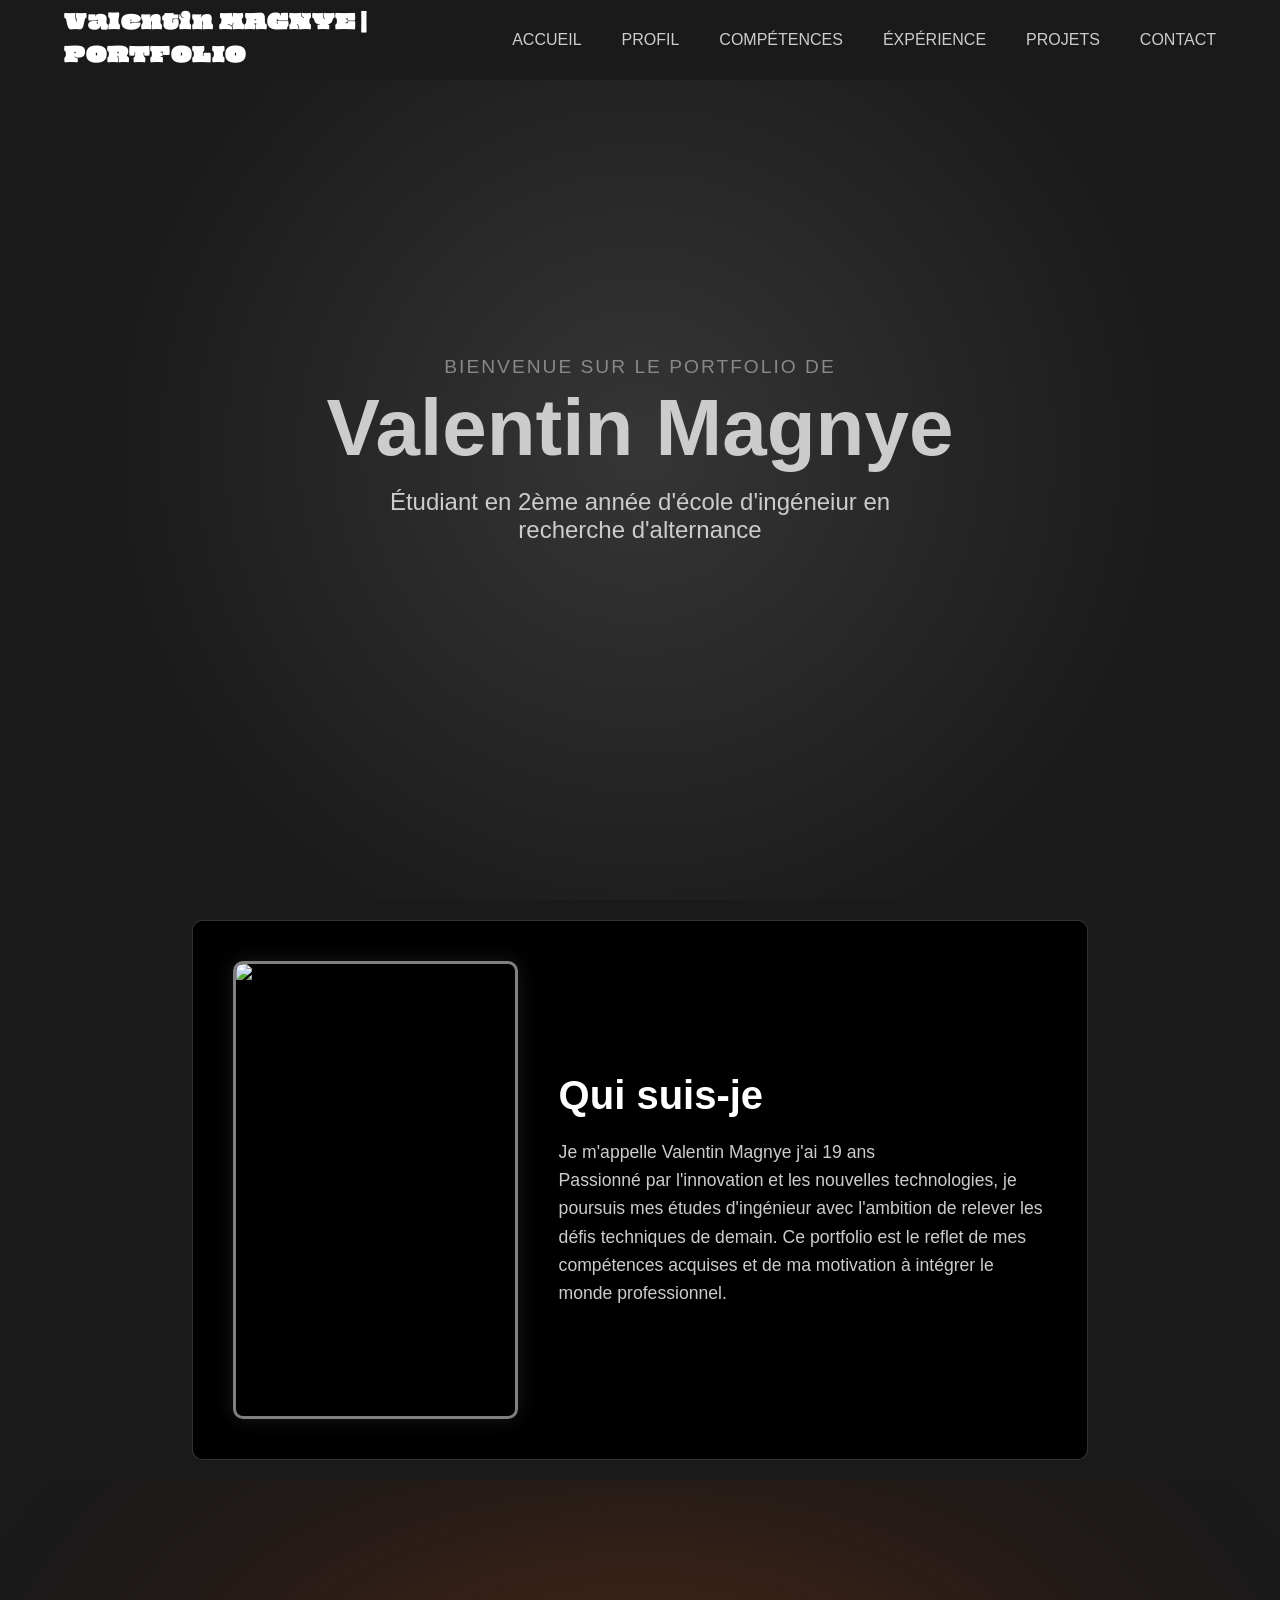
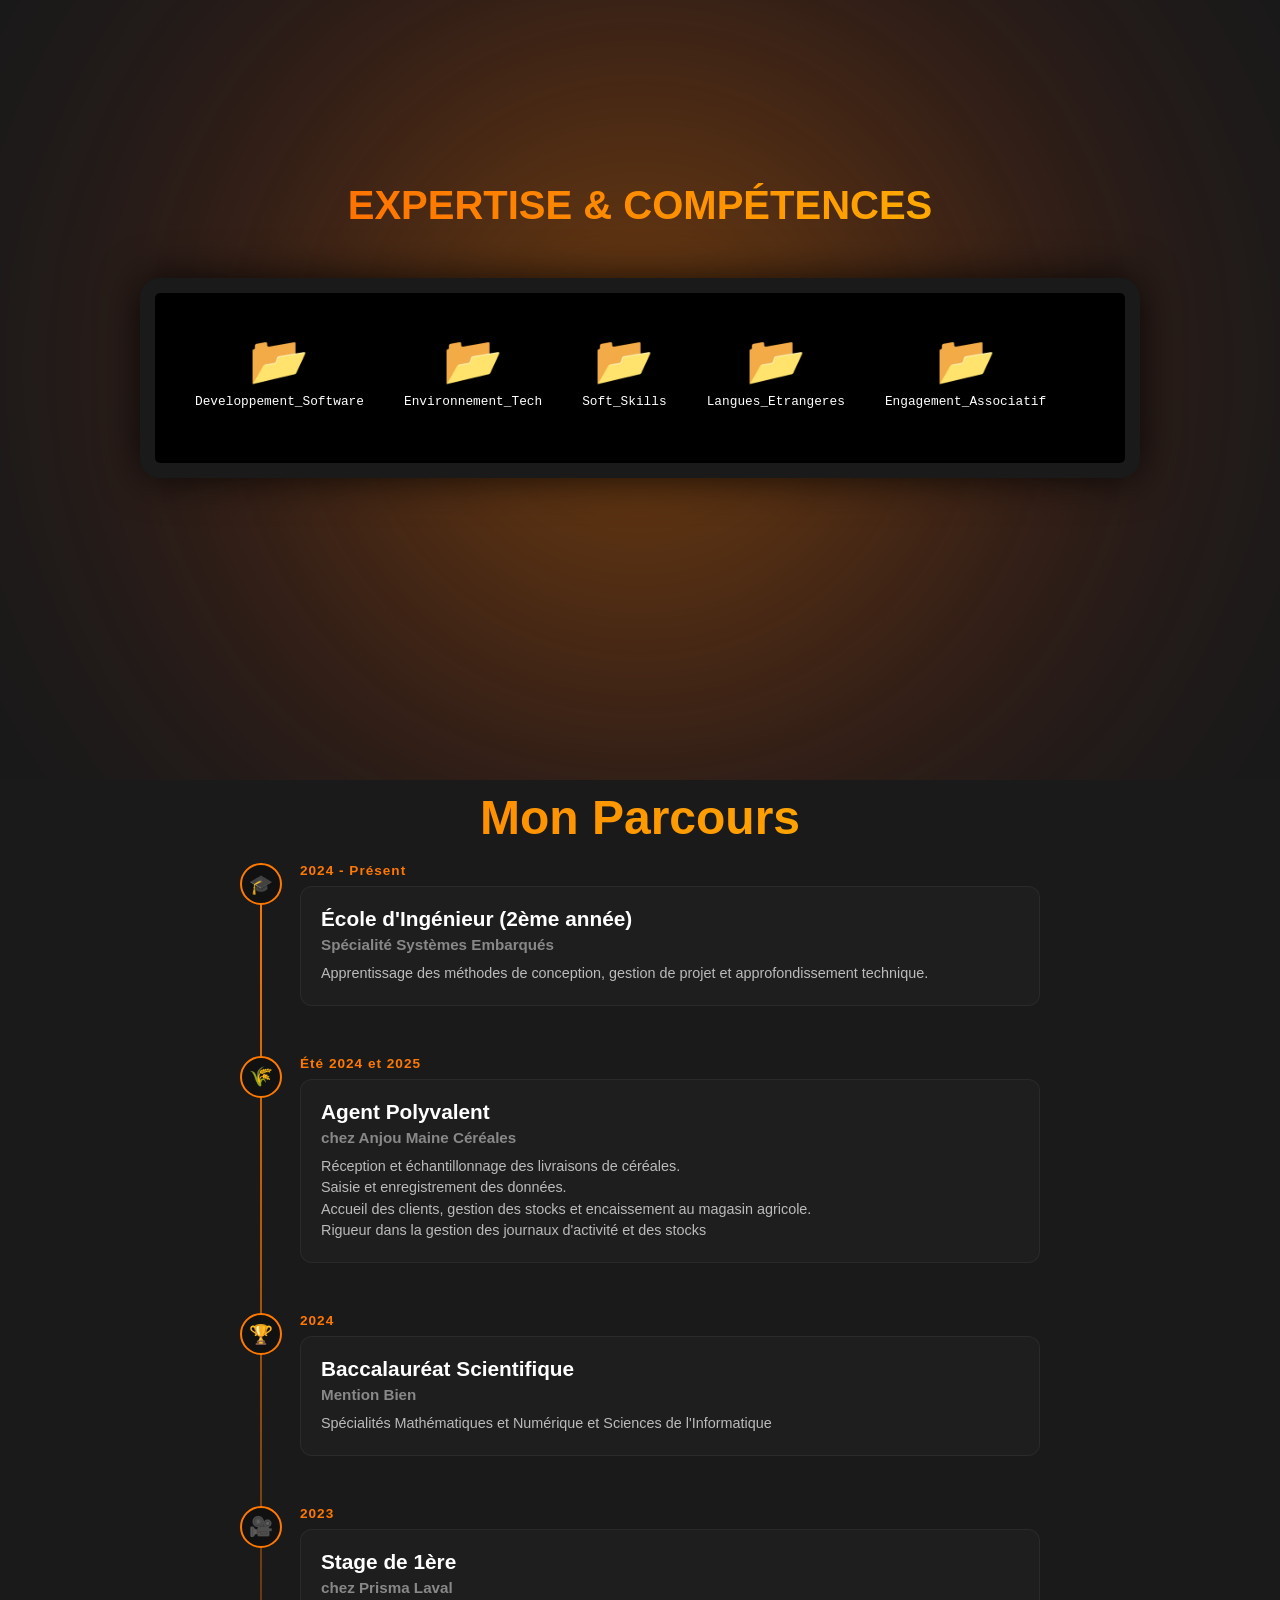
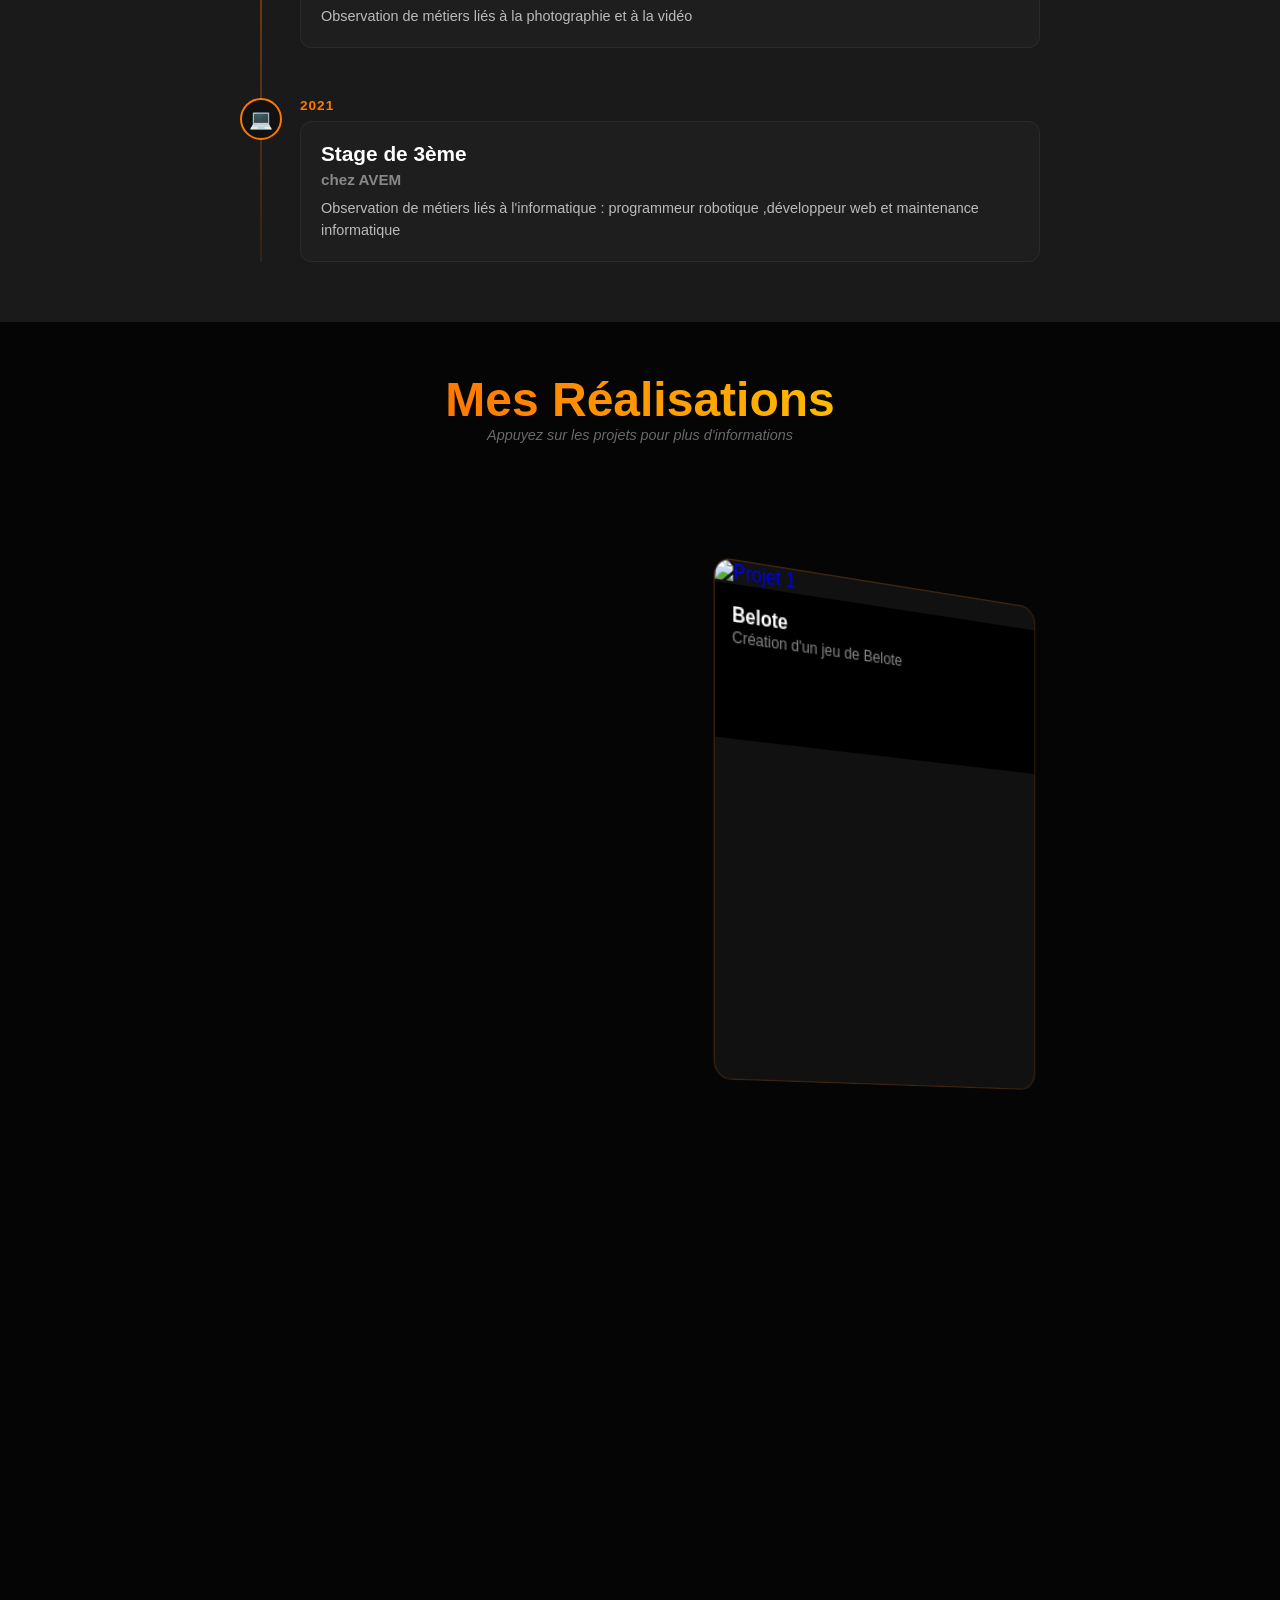
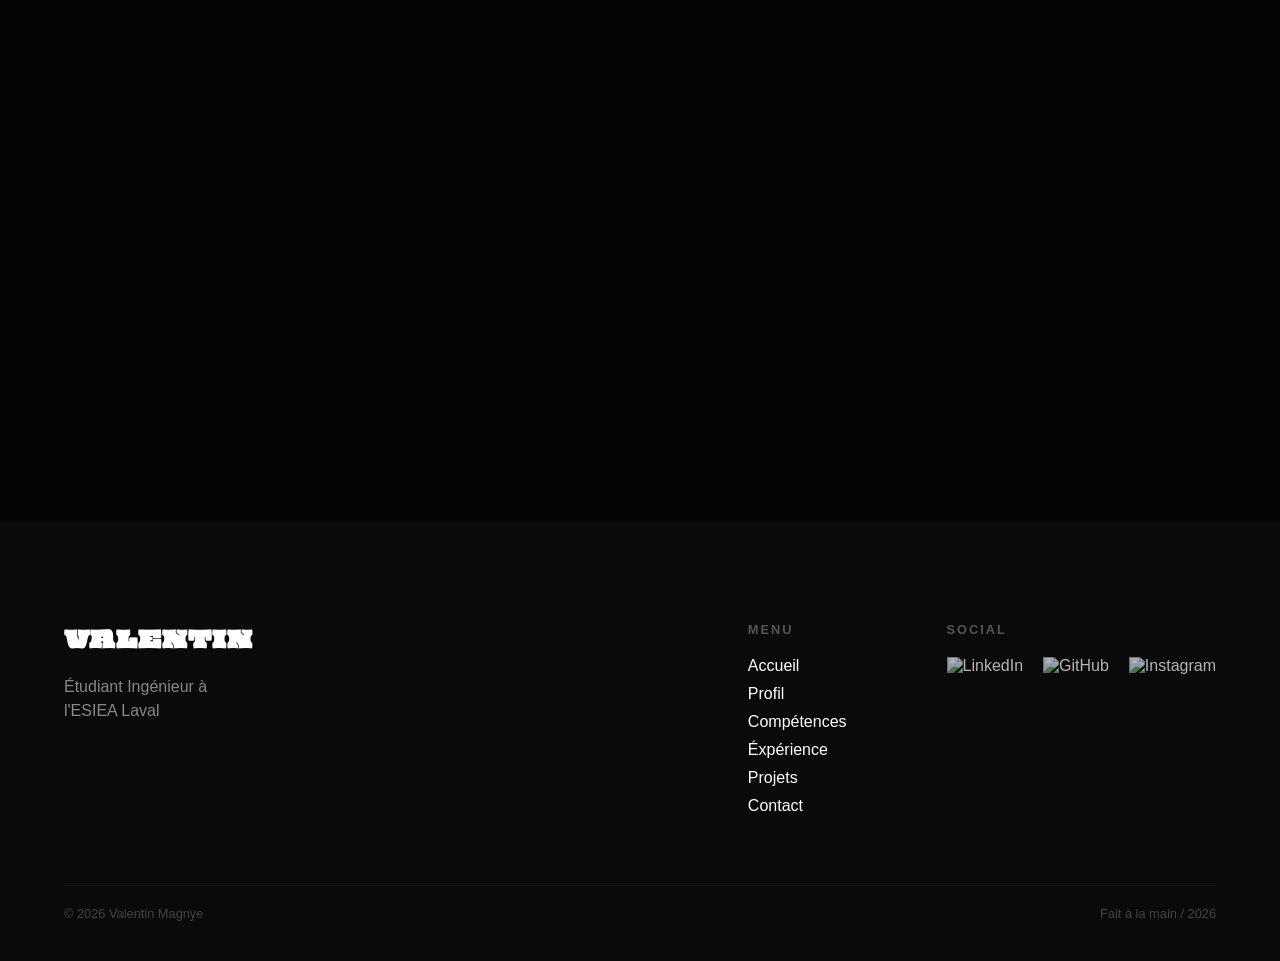
==== index.html @ 0a065f2c "Add files via upload" ====
<!DOCTYPE html>
<html lang="fr">
<head>
    <link rel="stylesheet" href="style.css">
    <meta charset="UTF-8">
    <meta name="viewport" content="width=device-width, initial-scale=1.0">
    <link rel="preconnect" href="https://fonts.googleapis.com">
    <link rel="preconnect" href="https://fonts.gstatic.com" crossorigin>
    <link href="https://fonts.googleapis.com/css2?family=Oi&display=swap" rel="stylesheet">
    <title>Portfolio | Valentin MAGNYE</title>
</head>
<body>

    <header>
        <div class="header-content">
            <div class="logo">Valentin MAGNYE | PORTFOLIO</div>
            <nav>
                <ul class="nav-links">
                    <li><a href="#accueil">Accueil</a></li>
                    <li><a href="#profil">Profil</a></li>
                    <li><a href="#competences">Compétences</a></li>
                    <li><a href="#exp">Éxpérience</a></li>
                    <li><a href="#projets">Projets</a></li>
                    <li><a href="contact.html">Contact</a></li>
                </ul>
            </nav>
        </div>
    </header>
    

    <main>
        <section class="banner" id="accueil">
            <div class="banner-content">
                <p class="welcome-text">Bienvenue sur le portfolio de</p>
                <h1 class="main-title">Valentin Magnye</h1>
                <p class="subtitle">Étudiant en 2ème année d'école d'ingéneiur en recherche d'alternance</p>
            </div>
        </section>

        <section class="projects" id="profil">
            <div class="card-container">
                <div class="card">
                    <div class="card-front">

                        <div class="photo-frame">
                            <img src="images/ma-photo.jpg" alt="Photo de Valentin Magnye">
                        </div>
                        
                        <div class="text-content">
                            <h3>Qui suis-je</h3>
                            <p>
                                Je m'appelle Valentin Magnye j'ai 19 ans <br> Passionné par l'innovation et les nouvelles technologies, je poursuis mes études d'ingénieur avec l'ambition de relever les défis techniques de demain. Ce portfolio est le reflet de mes compétences acquises et de ma motivation à intégrer le monde professionnel.
                            </p>
                        </div>

                    </div>

                    <div class="card-back">
                        <h3 class="back-title">Centres d'Intérêt</h3>
                        
                        <div class="hobbies-mini-grid">
                            <div class="hobby-mini-item">
                                <img src="images/sport.png" alt="Sport">
                                <div class="hobby-mini-text">
                                    <h4>Football</h4>
                                    <p>Pratique en club depuis plusieurs années. Développe l'esprit d'équipe et la discipline compétitive.</p>
                                </div>
                            </div>

                            <div class="hobby-mini-item">
                                <img src="images/auto.png" alt="Auto">
                                <div class="hobby-mini-text">
                                    <h4>Automobile & F1</h4>
                                    <p>Passionné par l'ingénierie de pointe et les innovations technologiques du sport automobile.</p>
                                </div>
                            </div>

                            <div class="hobby-mini-item">
                                <img src="images/musique.png" alt="Musique">
                                <div class="hobby-mini-text">
                                    <h4>Musique</h4>
                                    <p>Saxophoniste amateur. Sensible à la rigueur technique et à la créativité artistique.</p>
                                </div>
                            </div>

                            <div class="hobby-mini-item">
                                <img src="images/voyage.png" alt="Voyage">
                                <div class="hobby-mini-text">
                                    <h4>Exploration</h4>
                                    <p>Ouverture culturelle à travers les voyages, favorisant l'adaptabilité et la curiosité.</p>
                                </div>
                            </div>

                            <div class="hobby-mini-item">
                                <img src="images/informatique.png" alt="Informatique">
                                <div class="hobby-mini-text">
                                    <h4>Tech & Gaming</h4>
                                    <p>Veille technologique, développement de projets personnels et culture numérique.</p>
                                </div>
                            </div>

                            <div class="hobby-mini-item">
                                <img src="images/autres.png" alt="Apprendre">
                                <div class="hobby-mini-text">
                                    <h4>Auto-formation</h4>
                                    <p>Apprentissage continu de nouvelles compétences techniques et curiosité intellectuelle.</p>
                                </div>
                            </div>
                        </div>
                    </div>

                    </div>
            </div>
        </section>

        <section class="workspace" id="competences">
            <h2 class="section-title">Expertise & Compétences</h2>
            
            <div class="monitor-container">
                <div class="warm-glow"></div>
                
                <div class="monitor">
                    <div class="screen-content">
                        
                        <div class="folder" id="folder-dev">
                            <div class="folder-icon">📂</div>
                            <span class="folder-name">Developpement_Software</span>
                            <div class="folder-window">
                                <h4>Programmation</h4>
                                <ul>
                                    <li>C / C++</li>
                                    <li>Python (Pandas, Pygame)</li>
                                    <li>Web Stack (HTML5, CSS3, JS)</li>
                                    <li>SQL & Gestion de bases de données</li>
                                </ul>
                            </div>
                        </div>

                        <div class="folder" id="folder-ing">
                            <div class="folder-icon">📂</div>
                            <span class="folder-name">Environnement_Tech</span>
                            <div class="folder-window">
                                <h4>Outils & OS</h4>
                                <ul>
                                    <li>Versionnage : Git / GitHub</li>
                                    <li>Systèmes : Linux (Bash)</li>
                                    <li>CAO : SolidWorks</li>
                                    <li>Suite Office : Maîtrise avancée</li>
                                </ul>
                            </div>
                        </div>

                        <div class="folder" id="folder-soft">
                            <div class="folder-icon">📂</div>
                            <span class="folder-name">Soft_Skills</span>
                            <div class="folder-window">
                                <h4>Compétences Humaines</h4>
                                <ul>
                                    <li>Gestion de projet agile</li>
                                    <li>Leadership & Travail d'équipe</li>
                                    <li>Communication technique</li>
                                    <li>Capacité d'adaptation</li>
                                    <li>Autonomie & Curiosité</li>
                                </ul>
                            </div>
                        </div>

                        <div class="folder" id="folder-lng">
                            <div class="folder-icon">📂</div>
                            <span class="folder-name">Langues_Etrangeres</span>
                            <div class="folder-window">
                                <h4>Langues</h4>
                                <ul>
                                    <li>Français : Maternel</li>
                                    <li>Anglais : Professionnel (TOEIC 740)</li>
                                    <li>Allemand : Niveau B1/B2</li>
                                </ul>
                            </div>
                        </div>

                        <div class="folder" id="folder-assoc">
                            <div class="folder-icon">📂</div>
                            <span class="folder-name">Engagement_Associatif</span>
                            <div class="folder-window">
                                <h4>Responsabilités</h4>
                                <ul>
                                    <li><strong>BDS ESIEA :</strong> Secrétaire Général</li>
                                    <li><strong>CMJ :</strong> Maire & Conseiller Municipal</li>
                                    <li>Gestion de budget et d'événements</li>
                                </ul>
                            </div>
                        </div>

                    </div>
                </div>
            </div>
        </section>

        <section class="experience" id="exp">
            <h2 class="section-title">Mon Parcours</h2> <br>
            <div class="timeline">
                
                <div class="timeline-item">
                    <div class="timeline-icon">🎓</div>
                    <div class="timeline-date">2024 - Présent</div>
                    <div class="timeline-content">
                        <h3>École d'Ingénieur (2ème année)</h3>
                        <h4>Spécialité Systèmes Embarqués</h4>
                        <p>Apprentissage des méthodes de conception, gestion de projet et approfondissement technique.</p>
                    </div>
                </div>

                <div class="timeline-item">
                    <div class="timeline-icon">🌾</div>
                    <div class="timeline-date">Été 2024 et 2025</div>
                    <div class="timeline-content">
                        <h3>Agent Polyvalent</h3>
                        <h4>chez Anjou Maine Céréales</h4>
                        <p> Réception et échantillonnage des livraisons de céréales.<br>
                            Saisie et enregistrement des données.<br>
                            Accueil des clients, gestion des stocks et encaissement au magasin agricole.<br>
                            Rigueur dans la gestion des journaux d'activité et des stocks</p>
                    </div>
                </div>

                <div class="timeline-item">
                    <div class="timeline-icon">🏆</div>
                    <div class="timeline-date">2024</div>
                    <div class="timeline-content">
                        <h3>Baccalauréat Scientifique</h3>
                        <h4>Mention Bien</h4>
                        <p>Spécialités Mathématiques et Numérique et Sciences de l'Informatique</p>
                    </div>
                </div>

                <div class="timeline-item">
                    <div class="timeline-icon">🎥</div>
                    <div class="timeline-date">2023</div>
                    <div class="timeline-content">
                        <h3>Stage de 1ère</h3>
                        <h4>chez Prisma Laval</h4>
                        <p>Observation de métiers liés à la photographie et à la vidéo</p>
                    </div>
                </div>

                <div class="timeline-item">
                    <div class="timeline-icon">💻</div>
                    <div class="timeline-date">2021</div>
                    <div class="timeline-content">
                        <h3>Stage de 3ème</h3>
                        <h4>chez AVEM</h4>
                        <p>Observation de métiers liés à l'informatique : programmeur robotique ,développeur web et maintenance informatique</p>
                    </div>
                </div>

            </div>
        </section>

        <section class="wheel-section" id="projets">
            <h2 class="section-title">Mes Réalisations</h2>
            <p class="wheel-instruction">Appuyez sur les projets pour plus d'informations</p>
            
            <div class="wheel-container">
                <div class="wheel" id="wheel">
                    <a href="belote.html" class="project-item">
                        <img src="images/belote.png" alt="Projet 1">
                        <div class="project-info">
                            <div class="project-title">Belote</div>
                            <div class="project-subtitle">Création d'un jeu de Belote</div>
                        </div>
                    </a>
                    <a href="tiki_taka_toe.html" class="project-item">
                        <img src="images/foot.png" alt="Projet 2">
                        <div class="project-info">
                            <div class="project-title">Solver de Tiki Taka Toe</div>
                            <div class="project-subtitle">Extension chrome pour facilité la recherche de joueurs de foot</div>
                        </div>
                    </a>
                </div>
            </div>
        </section>
        
    </main>

    <footer class="site-footer">
    <div class="footer-container">

        <div class="footer-line"></div>

        <div class="footer-content">
            <div class="footer-brand">
                <div class="logo-footer">VALENTIN</div>
                <p>Étudiant Ingénieur à <br> l'ESIEA Laval</p>
            </div>
            
            <div class="footer-nav">
                <div class="nav-col">
                    <h4>MENU</h4>
                    <a href="#accueil">Accueil</a>
                    <a href="#profil">Profil</a>
                    <a href="#competences">Compétences</a>
                    <a href="#exp">Éxpérience</a>
                    <a href="#projets">Projets</a>
                    <a href="contact.html">Contact</a>
                </div>
                <div class="nav-col">
                    <h4>SOCIAL</h4>
                    <div class="social-icons-container">
                        
                        <a href="https://www.linkedin.com/in/valentin-magnye-1b59752b7" target="_blank" class="social-icon-link">
                            <img src="images/lin.svg" alt="LinkedIn" class="social-icon">
                        </a>

                        <a href="https://github.com/Xeyna77" target="_blank" class="social-icon-link">
                            <img src="images/git.png" alt="GitHub" class="social-icon">
                        </a>

                        <a href="https://www.instagram.com/valou_mgy?igsh=dGM4bWk4OXVtdjky" target="_blank" class="social-icon-link">
                            <img src="images/ins.png" alt="Instagram" class="social-icon">
                        </a>

                    </div>
                </div>
            </div>
        </div>

        <div class="footer-bottom">
                    <p>© 2026 Valentin Magnye</p>
                    <p>Fait à la main / 2026</p>
                </div>
            </div>
        </footer>


        <script src="script.js"></script>
</body>
</html>
---- style.css ----
* {
    margin: 0;
    padding: 0;
    box-sizing: border-box;
}

body {
    background-color: #1a1a1a;
    font-family: 'Inter', sans-serif;
}

header {
    height: 80px;
    width: 100%;
    position: fixed;
    top: 0;
    left: 0;
    background-color: #1a1a1a;
    z-index: 1000;
}

.header-content {
    max-width: 1400px;
    width: 90%;
    height: 100%;
    margin: 0 auto;
    display: flex;
    justify-content: space-between;
    align-items: center;
}

.logo {
    font-family: "Oi", serif;
    color: #ffffff;
    font-size: 1.3rem;
    font-weight: 400;
    letter-spacing: 0.5px;
}

.nav-links {
    list-style: none;
    display: flex;
    gap: 40px;
}

.nav-links a {
    font-family: 'Inter', sans-serif;
    text-decoration: none;
    color: #cccccc;
    font-size: 1rem;
    font-weight: 400;
    text-transform: uppercase;
    transition: color 0.3s;
}

.nav-links a:hover {
    color: #888888;
}




.banner {
    height: 100vh;
    display: flex;
    justify-content: center;
    align-items: center;
    background-image: radial-gradient(
        circle at center,
        rgba(255, 255, 255, 0.12) 0%,
        rgba(0, 0, 0, 0) 70%
    );
}

.banner-content {
    display: flex;
    flex-direction: column;
    align-items: center;
    text-align: center;
}

.welcome-text, .main-title, .subtitle {
    transition: all 0.4s ease-out; 
}

.welcome-text {
    font-size: 1.2rem;
    color: #888888;
    margin-bottom: 10px;
    text-transform: uppercase;
    letter-spacing: 2px;
}

.main-title {
    font-size: 5rem;
    color: #cccccc;
    font-weight: 800;
    line-height: 1;
    cursor: pointer;
}

.subtitle {
    font-size: 1.5rem;
    color: #cccccc;
    margin-top: 20px;
    max-width: 600px;
    font-weight: 300;
}

/* --- EFFETS AU SURVOL (LOGIQUE BANNER-CONTENT) --- */

/* On anime quand on survole TOUT le bloc central */
.banner-content:hover .main-title {
    transform: scale(1.7);
    color: #ffffff;
}

.banner-content:hover .welcome-text {
    transform: translateY(-20px);
    color: #ffffff;
}

.banner-content:hover .subtitle {
    transform: translateY(20px);
    color: #ffffff;
}







.projects {
    min-height: 0vh;
    display: flex;
    justify-content: center;
    align-items: center;
    background-color: #1a1a1a;
    margin: 0;
    padding: 20px;
}

.card-container {
    width: 70vw; 
    height: 60vh;
    perspective: 2000px;
}

.card {
    width: 100%;
    height: 100%;
    position: relative;
    transition: transform 0.8s cubic-bezier(0.4, 0, 0.2, 1);
    transform-style: preserve-3d;
    cursor: pointer;
}

.card-container:hover .card {
    transform: rotateY(180deg);
}

.card-front, .card-back {
    position: absolute;
    width: 100%;
    height: 100%;
    backface-visibility: hidden;
    border-radius: 10px;
    border: 1px solid rgba(255, 255, 255, 0.2);
    background-color: #000000;
}

/* --- MISE EN PAGE DE LA FACE AVANT (Nouveau) --- */
.card-front {
    display: flex; /* Active Flexbox pour aligner photo et texte */
    align-items: center; /* Centre verticalement les éléments */
    justify-content: space-between; /* Espace les deux blocs */
    padding: 40px; /* Ajoute de l'espace intérieur */
}

/* Le Cadre de la Photo (Bloc de Gauche) */
.photo-frame {
    flex: 0 0 35%; /* La photo prend 35% de la largeur */
    height: 100%; /* Prend toute la hauteur disponible */
    border: 3px solid rgba(255, 255, 255, 0.5); /* Cadre visible */
    border-radius: 10px;
    overflow: hidden; /* Pour que la photo ne dépasse pas du cadre */
    box-shadow: 0 0 20px rgba(255, 255, 255, 0.1); /* Petit effet lumineux */
}

.photo-frame img {
    width: 100%;
    height: 100%;
    object-fit: cover; /* Ajuste l'image pour qu'elle remplisse le cadre sans se déformer */
}

/* Le Bloc de Texte (Bloc de Droite) */
.text-content {
    flex: 0 0 60%; /* Le texte prend 60% de la largeur */
    color: #ffffff;
    text-align: left; /* Aligne le texte à gauche */
}

.text-content h3 {
    font-size: 2.5rem;
    margin-bottom: 20px;
    font-weight: 700;
}

.text-content p {
    font-size: 1.1rem;
    line-height: 1.6;
    color: #cccccc;
}

/* Style du Verso (déjà existant) */
.card-back {
    transform: rotateY(180deg);
    padding: 20px;
    background-color: #000000;
    display: flex;
    flex-direction: column;
}

.back-title {
    font-size: 1.5rem;
    margin-bottom: 15px;
    text-align: center;
}

.hobbies-mini-grid {
    display: grid;
    grid-template-columns: 1fr 1fr; /* 2 colonnes */
    gap: 10px;
    height: 100%;
}

.hobby-mini-item {
    display: flex;
    align-items: center;
    gap: 10px;
    background: rgba(255, 255, 255, 0.05);
    padding: 10px;
    border-radius: 8px;
    border: 1px solid rgba(255, 255, 255, 0.1);
}

/* Le 5ème élément prend toute la largeur pour équilibrer */
.hobby-mini-item.wide {
    grid-column: span 2;
}

.hobby-mini-item img {
    width: 90px;
    height: 90px;
    border-radius: 10px;
    object-fit: cover;
}

.hobby-mini-text h4 {
    font-size: 1.6rem;
    margin: 0;
    color: #ffffff;
}

.hobby-mini-text p {
    font-size: 0.8rem;
    margin: 0;
    color: #888888;
}





/* Correction pour supprimer les espaces entre sections si tu utilises un container */
.container {
    grid-gap: 0; 
    padding: 0;
}






.container {
    display: grid;
    grid-template-rows: 80px auto 1fr auto 50 px;
    grid-template-columns: 1fr 4fr 1fr;
    height : 100vh;
    grid-template-areas: 
        "header"
        "banner"
        "main"
        "low-content"
        "footer";
    grid-gap: 10px; padding: 10px;
    font-weight: 600; font-size: 20px;
}

@media (max-width : 678px) {
    .container {
        grid-template-rows: 50px 50px 50px 1fr
        50px 50px 50px;
        grid-template-columns: 1fr;
        grid-template-areas: 
        "header"
        "banner"
        "main"
        "low-content"
        "footer";
    }
}








.workspace {
    min-height: 100vh;
    background-color: #1a1a1a;
    display: flex;
    flex-direction: column;
    justify-content: center;
    align-items: center;
    padding: 100px 5%;
    overflow: hidden;
}

.workspace .section-title {
    color: #ffffff;
    text-align: center;
    margin-bottom: 50px;
    font-size: 2.5rem;
    text-transform: uppercase;
}

.monitor-container {
    position: relative;
    width: 1000px;
    height: 200px;
}

/* Lumière chaude derrière l'ordinateur */
.warm-glow {
    position: absolute;
    top: 50%;
    left: 50%;
    transform: translate(-50%, -50%);
    width: 600px;
    height: 400px;
    background: radial-gradient(circle, rgba(255, 120, 0, 0.25) 0%, rgba(255, 80, 0, 0) 70%);
    filter: blur(60px);
    z-index: 0;
}

/* L'ordinateur (le moniteur) */
.monitor {
    position: relative;
    z-index: 1;
    width: 100%;
    height: 100%;
    background: #000;
    border: 15px solid #1a1a1a; /* Cadre de l'écran */
    border-radius: 20px;
    box-shadow: 0 0 40px rgba(0,0,0,0.8);
    padding: 20px;
}

/* Bureau avec les dossiers */
.screen-content {
    height: 100%;
    display: flex;
    gap: 40px;
    padding: 20px;
    align-items: flex-start;
}

.folder {
    position: relative;
    display: flex;
    flex-direction: column;
    align-items: center;
    cursor: pointer;
    transition: transform 0.2s;
}

.folder-icon {
    font-size: 3rem;
}

.folder-name {
    font-size: 0.8rem;
    color: #ffffff;
    margin-top: 5px;
    font-family: 'Courier New', monospace;
}

/* La fenêtre qui apparaît au survol */
.folder-window {
    position: absolute;
    top: 80px;
    left: 50%;
    transform: translateX(-50%) scale(0.8);
    width: 250px;
    background: rgba(20, 20, 20, 0.95);
    border: 1px solid rgba(255, 255, 255, 0.2);
    border-radius: 10px;
    padding: 20px;
    opacity: 0;
    pointer-events: none;
    transition: all 0.4s cubic-bezier(0.175, 0.885, 0.32, 1.275);
    z-index: 10;
    box-shadow: 0 20px 50px rgba(0,0,0,0.5);
}

.folder:hover .folder-window {
    opacity: 1;
    transform: translateX(-50%) scale(1);
    pointer-events: auto;
}

.folder-window h4 {
    margin: 0 0 15px 0;
    font-size: 1rem;
    color: #ff7800; /* Rappel de la couleur chaude */
    border-bottom: 1px solid rgba(255, 120, 0, 0.3);
    padding-bottom: 5px;
}

.folder-window ul {
    list-style: none;
    padding: 0;
}

.folder-window li {
    font-size: 0.9rem;
    margin-bottom: 8px;
    color: #ccc;
}

.folder-window li::before {
    content: "> ";
    color: #ff7800;
}

.warm-glow {
    position: absolute;
    top: 45%; /* Ajusté pour être bien derrière l'écran */
    left: 50%;
    transform: translate(-50%, -50%);
    width: 1400px;  /* Largeur de l'éclat */
    height: 1000px; /* Hauteur de l'éclat */
    
    /* On utilise un orange plus saturé avec une opacité plus forte */
    background: radial-gradient(circle, rgba(255, 120, 0, 0.4) 0%, rgba(255, 60, 0, 0.1) 50%, rgba(0, 0, 0, 0) 80%);
    
    /* Le secret de l'éclat est ici : un gros flou */
    filter: blur(80px); 
    z-index: 0;
    
    /* Animation optionnelle pour que l'éclat "respire" */
    animation: pulseGlow 4s infinite alternate;
}

@keyframes pulseGlow {
    from { opacity: 0.6; transform: translate(-50%, -50%) scale(1); }
    to { opacity: 1; transform: translate(-50%, -50%) scale(1.1); }
}











.experience {
    padding: 10px 5%;
    background-color: #1a1a1a;
}

.timeline {
    position: relative;
    max-width: 800px;
    margin: 0 auto;
}

.section-title {
    font-size: 3rem;
    font-weight: 800;
    text-align: center;
    background: linear-gradient(to right, #ff7800, #ffba00); /* Orange vers Jaune */
    -webkit-background-clip: text; /* Coupe le fond pour qu'il ne reste que sur les lettres */
    -webkit-text-fill-color: transparent; /* Rend la couleur de base transparente pour voir le fond */
}

/* La ligne verticale */
.timeline::before {
    content: '';
    position: absolute;
    left: 20px; /* Aligné avec le centre des emojis */
    top: 0;
    width: 2px;
    height: 100%;
    background: linear-gradient(to bottom, #ff7800, rgba(255, 120, 0, 0.1));
}

.timeline-item {
    position: relative;
    margin-bottom: 50px;
    padding-left: 60px; /* Espace pour laisser place à la ligne et l'emoji */
}

/* Le rond avec l'emoji */
.timeline-icon {
    position: absolute;
    left: 0;
    top: 0;
    width: 42px;
    height: 42px;
    background: #111;
    border: 2px solid #ff7800;
    border-radius: 50%;
    display: flex;
    justify-content: center;
    align-items: center;
    font-size: 1.2rem;
    z-index: 2;
    transition: all 0.3s ease;
}

.timeline-item:hover .timeline-icon {
    transform: scale(1.2) rotate(10deg);
    box-shadow: 0 0 20px rgba(255, 120, 0, 0.4);
}

.timeline-date {
    font-size: 0.85rem;
    color: #ff7800;
    font-weight: 700;
    margin-bottom: 8px;
    letter-spacing: 1px;
}

.timeline-content {
    background: rgba(255, 255, 255, 0.02);
    padding: 20px;
    border-radius: 12px;
    border: 1px solid rgba(255, 255, 255, 0.05);
    transition: all 0.3s ease;
}

.timeline-content:hover {
    background: rgba(255, 255, 255, 0.04);
    border-color: rgba(255, 120, 0, 0.3);
    transform: translateX(10px); /* Léger décalage vers la droite au survol */
}

.timeline-content h3 {
    font-size: 1.3rem;
    margin-bottom: 5px;
    color: #ffffff;
}

.timeline-content h4 {
    font-size: 0.95rem;
    color: #888;
    margin-bottom: 10px;
}

.timeline-content p {
    color: #bbb;
    font-size: 0.9rem;
    line-height: 1.5;
}











.wheel-section {
    padding: 50px 15%;
    height: 200vh;
    background: #050505;
    display: flex;
    flex-direction: column;
    align-items: center;
    perspective: 2000px;
}

.wheel-instruction {
    color: rgba(255, 255, 255, 0.4);
    font-size: 0.9rem;
    margin-bottom: 20px;
    font-style: italic;
}

.wheel-container {
    position: sticky;
    top: 0;
    height: 100vh;
    width: 100%;
    display: flex;
    justify-content: center;
    align-items: center;
    transform-style: preserve-3d;
}

.wheel {
    position: relative;
    width: 300px;
    height: 400px;
    transform-style: preserve-3d;
    transition: transform 0.1s ease-out;
}

.project-item {
    position: absolute;
    width: 300px;
    height: 400px;
    background: #111;
    border-radius: 15px;
    overflow: hidden;
    text-decoration: none;
    border: 1px solid rgba(255, 120, 0, 0.2);
    backface-visibility: hidden; 
}

.project-item:hover img {
    transform: scale(1.1);
    filter: brightness(1.2);
    transition: all 0.5s ease;
}

.project-item img { width: 100%; height: 70%; object-fit: cover; }
.project-info { padding: 15px; background: #000; height: 30%; }
.project-title { color: #fff; font-weight: bold; margin: 0; }
.project-subtitle { color: #888; font-size: 0.8rem; }


 





.site-footer {
    background-color: #0a0a0a;
    padding: 100px 5% 40px 5%;
    color: #ffffff;
    font-family: 'Inter', sans-serif;
}

.footer-container {
    max-width: 1800px;
    margin: 0 auto;
}

/* Structure du bas */
.footer-content {
    display: flex;
    justify-content: space-between;
    align-items: flex-start;
    flex-wrap: wrap;
    gap: 40px;
    margin-bottom: 60px;
}

.footer-brand .logo-footer {
    font-family: "Oi", serif;
    font-size: 1.5rem;
    font-weight: 100;
    margin-bottom: 15px;
}

.footer-brand p {
    color: #888;
    line-height: 1.5;
}

/* Navigation en colonnes */
.footer-nav {
    display: flex;
    gap: 100px;
}

.nav-col h4 {
    font-size: 0.8rem;
    color: #555;
    letter-spacing: 2px;
    margin-bottom: 20px;
    text-transform: uppercase;
}

.nav-col a {
    display: block;
    color: #ffffff;
    text-decoration: none;
    margin-bottom: 10px;
    font-size: 1rem;
    transition: transform 0.3s ease, color 0.3s ease;
}

.nav-col a:hover {
    color: #888;
    transform: translateX(5px);
}




.social-icons-container {
    display: flex;
    gap: 20px;
    align-items: center;
}

/* Le lien qui contient l'icône */
.social-icon-link {
    display: block;
    text-decoration: none;
    transition: all 0.3s ease-out;
    transform: scale(1);
}

/* L'image de l'icône elle-même */
.social-icon {
    width: 30px;
    height: 30px;
    object-fit: contain;
    opacity: 0.7;
    transition: opacity 0.3s ease;
}

/* --- EFFET AU SURVOL (:hover) --- */

.social-icon-link:hover {
    transform: scale(1.4); 
    transform: scale(1.2) translateY(-3px);
}

.social-icon-link:hover .social-icon {
    opacity: 1;
}




/* Barre de copyright tout en bas */
.footer-bottom {
    display: flex;
    justify-content: space-between;
    font-size: 0.8rem;
    color: #444;
    border-top: 1px solid rgba(255, 255, 255, 0.05);
    padding-top: 20px;
}

/* Responsive pour tablettes et mobiles */
@media (max-width: 768px) {
    .footer-nav {
        gap: 40px;
        width: 100%;
    }
    .footer-content {
        flex-direction: column;
    }
}
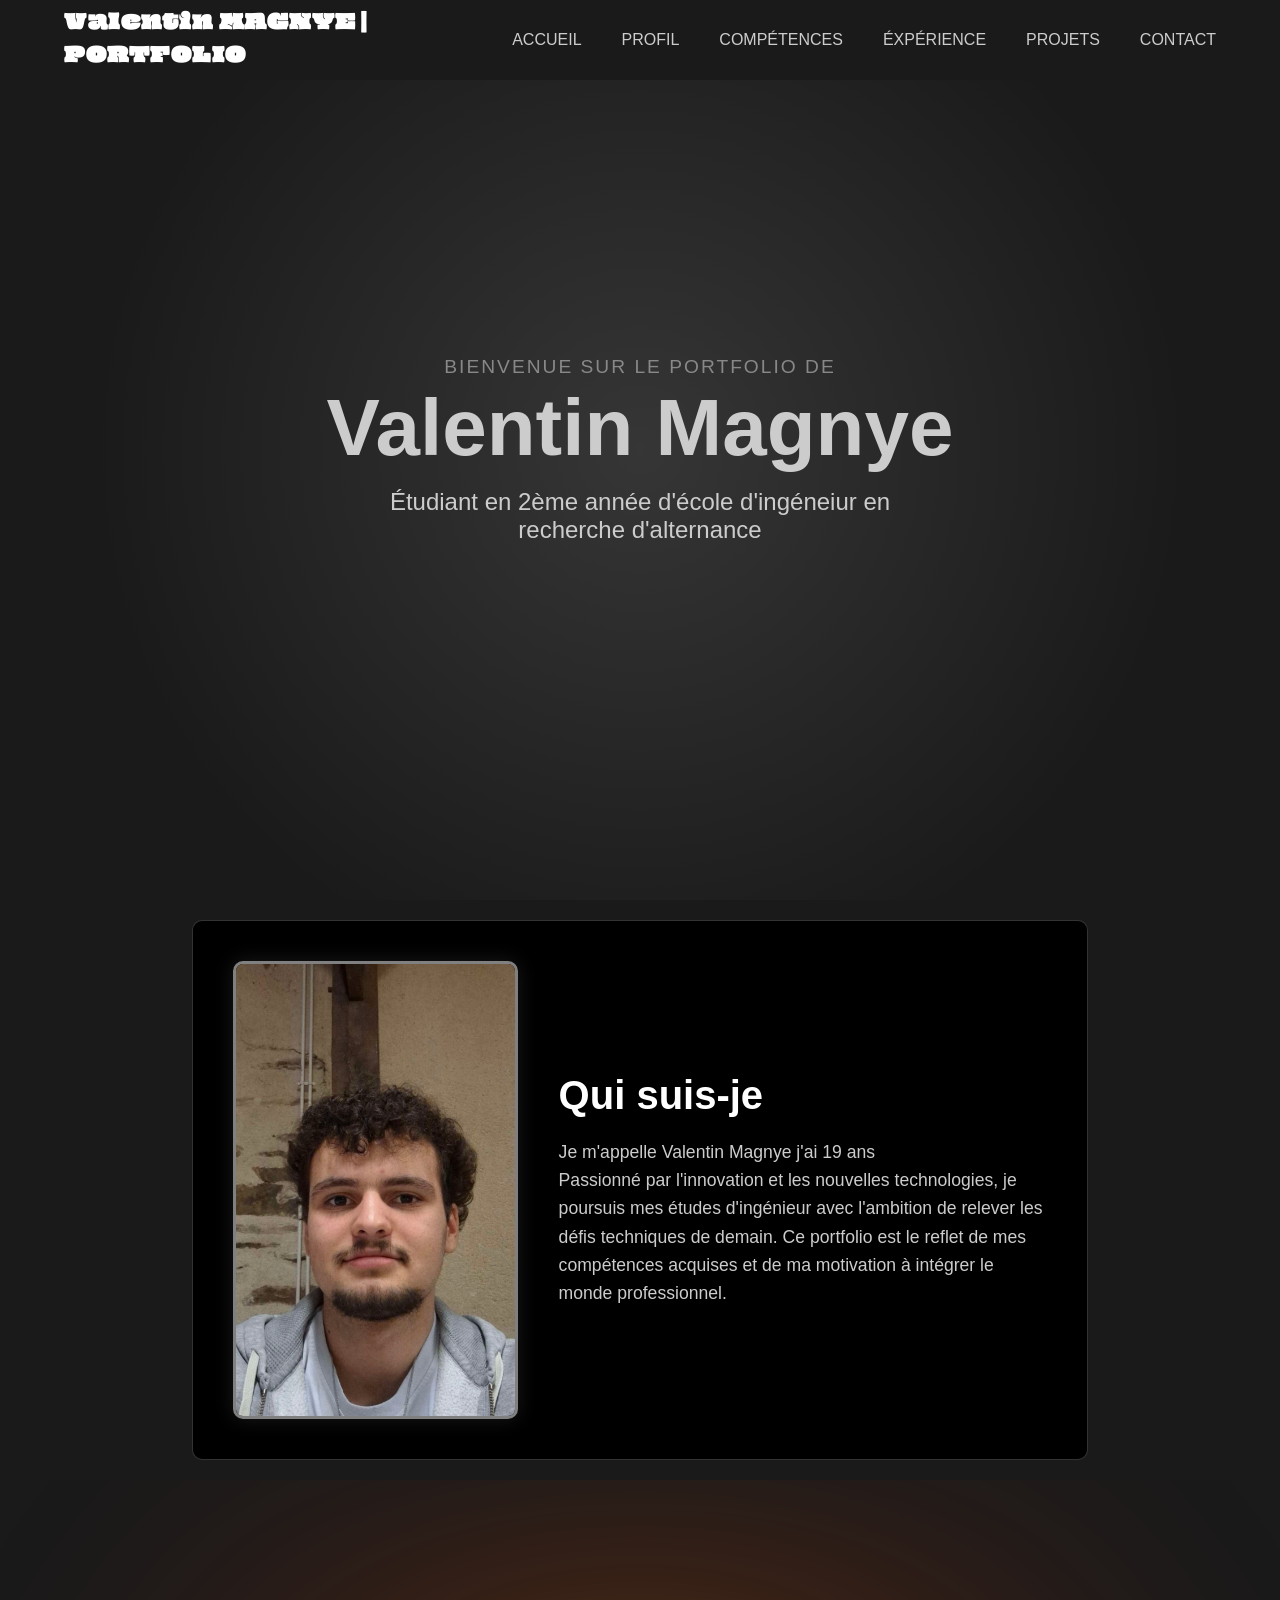
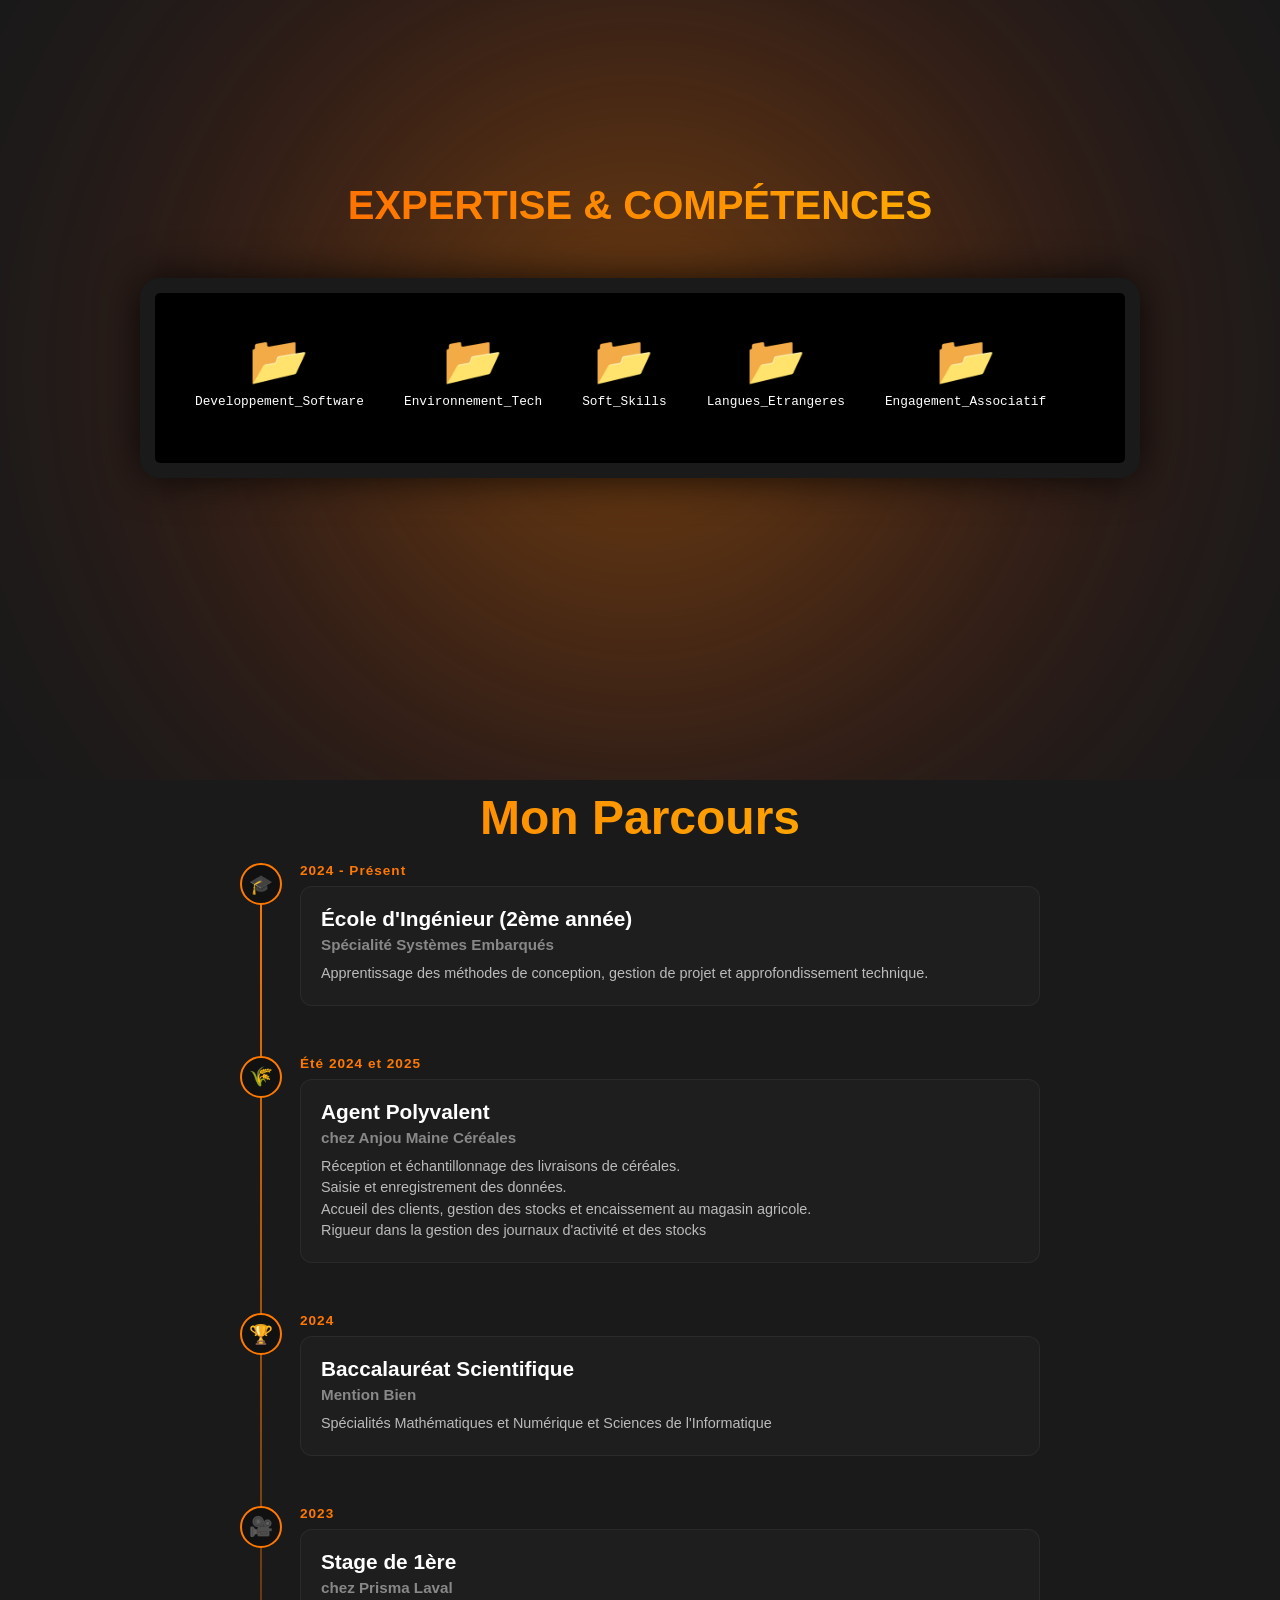
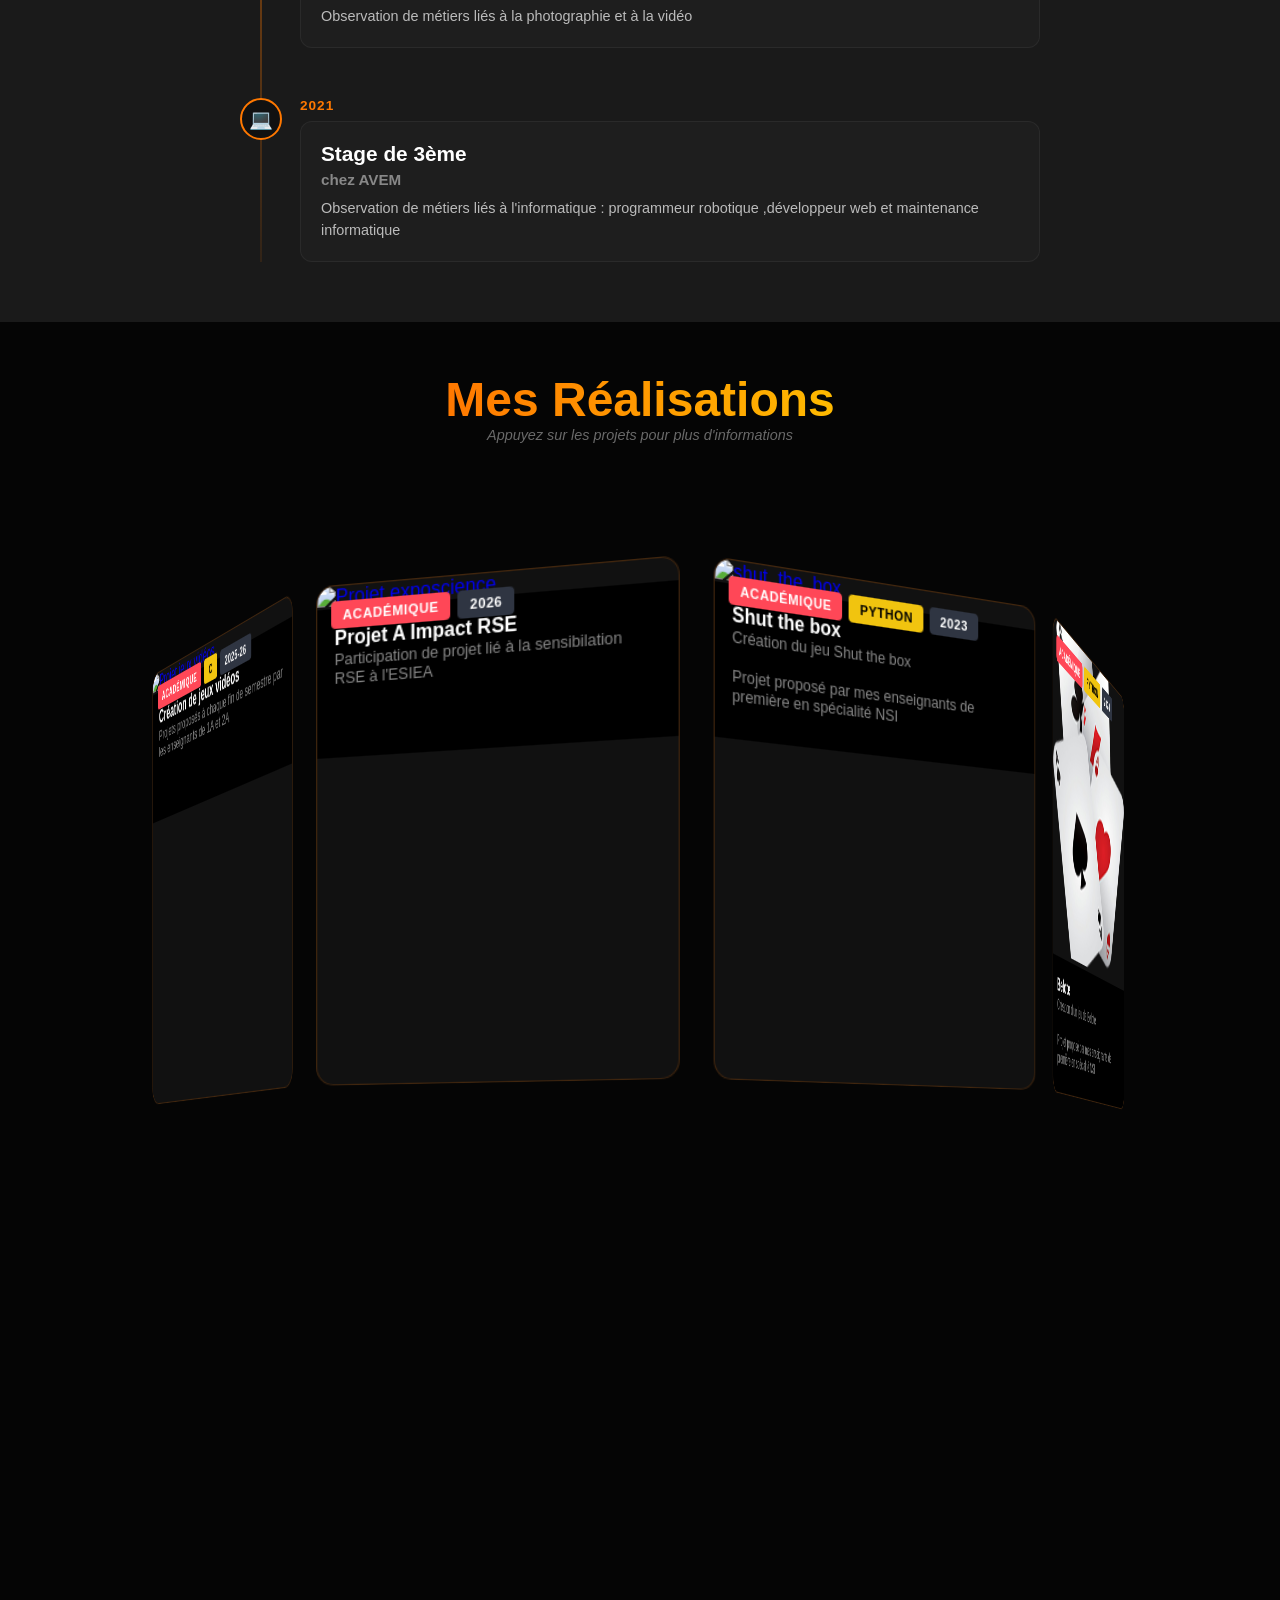
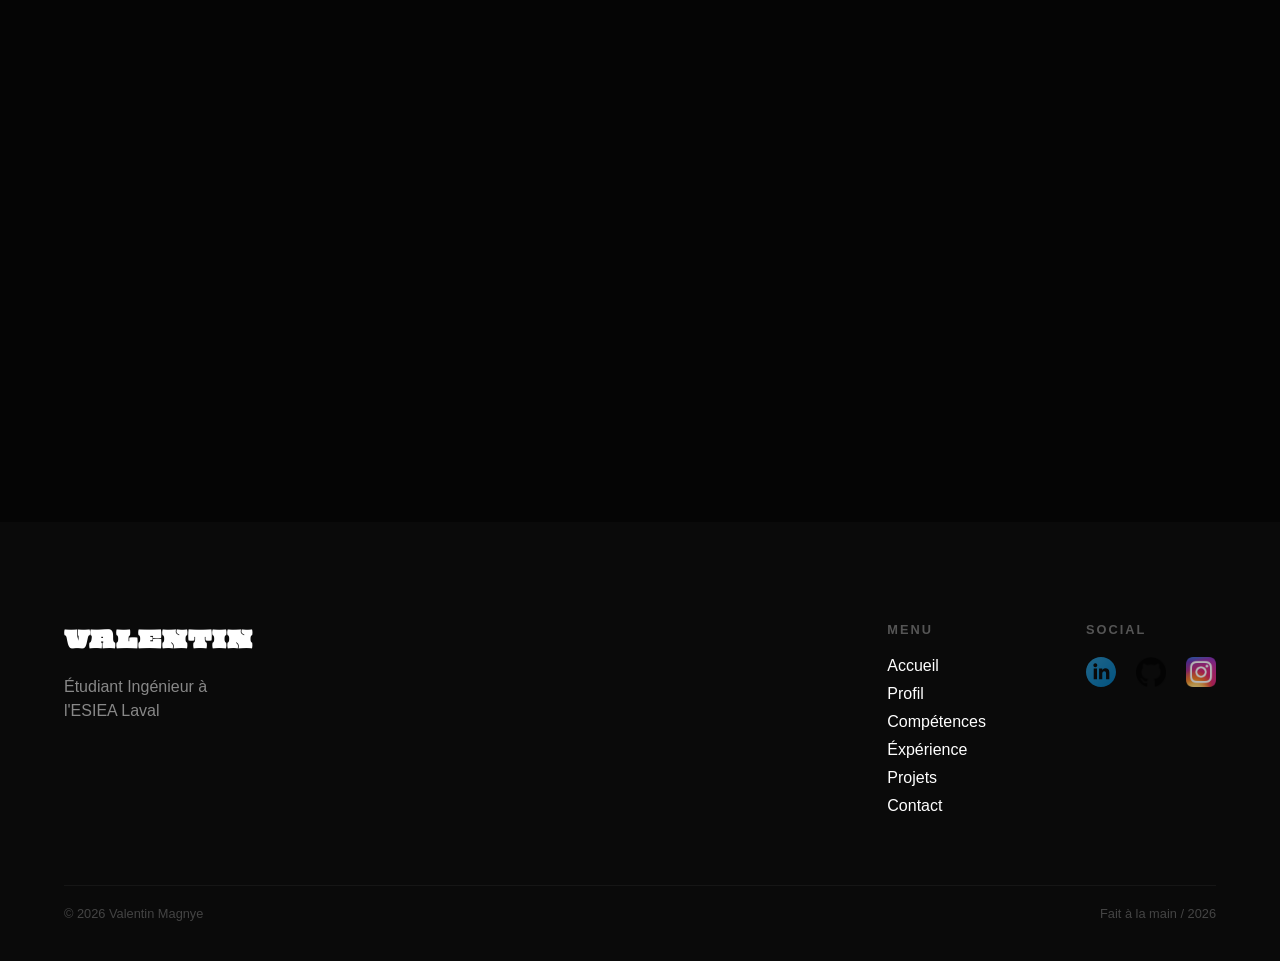
==== commit 35f09b9b: "Add files via upload" ====
--- a/index.html
+++ b/index.html
@@ -262,18 +262,120 @@
             
             <div class="wheel-container">
                 <div class="wheel" id="wheel">
+                    <a href="shut_the_box.html" class="project-item">
+                        <div class="project-tags">
+                            <span class="tag tag-type">Académique</span>
+                            <span class="tag tag-lang">Python</span>
+                            <span class="tag tag-year">2023</span>
+                        </div>
+                        <img src="images/dés.png" alt="shut_the_box">
+                        <div class="project-info">
+                            <div class="project-title">Shut the box</div>
+                            <div class="project-subtitle">Création du jeu Shut the box <br><br> Projet proposé par mes enseignants de première en spécialité NSI</div>
+                        </div>
+                    </a>
+
                     <a href="belote.html" class="project-item">
-                        <img src="images/belote.png" alt="Projet 1">
+                        <div class="project-tags">
+                            <span class="tag tag-type">Académique</span>
+                            <span class="tag tag-lang">Python</span>
+                            <span class="tag tag-year">2024</span>
+                        </div>
+                        <img src="images/belote.png" alt="belote">
                         <div class="project-info">
                             <div class="project-title">Belote</div>
-                            <div class="project-subtitle">Création d'un jeu de Belote</div>
-                        </div>
-                    </a>
+                            <div class="project-subtitle">Création d'un jeu de Belote <br><br> Projet proposé par mes enseignants de première en spécialité NSI</div>
+                        </div>
+                    </a>
+
+                    <a href="sudoku.html" class="project-item">
+                        <div class="project-tags">
+                            <span class="tag tag-type">Perso</span>
+                            <span class="tag tag-lang">Python</span>
+                            <span class="tag tag-year">2025</span>
+                        </div>
+                        <img src="images/sudoku.png" alt="sudoku">
+                        <div class="project-info">
+                            <div class="project-title">Solver de Sudoku</div>
+                            <div class="project-subtitle">Détection de grille de sudoku + résolution d'un jeu de sudoku </div>
+                        </div>
+                    </a>
+
                     <a href="tiki_taka_toe.html" class="project-item">
+                        <div class="project-tags">
+                            <span class="tag tag-type">Perso</span>
+                            <span class="tag tag-lang">JavaScript</span>
+                            <span class="tag tag-year">2026</span>
+                        </div>
                         <img src="images/foot.png" alt="Projet 2">
                         <div class="project-info">
                             <div class="project-title">Solver de Tiki Taka Toe</div>
                             <div class="project-subtitle">Extension chrome pour facilité la recherche de joueurs de foot</div>
+                        </div>
+                    </a> 
+
+                    <a href="bateau_sonar.html" class="project-item">
+                        <div class="project-tags">
+                            <span class="tag tag-type">Académique</span>
+                            <span class="tag tag-year">2026</span>
+                        </div>
+
+                        <img src="images/bateau_sonar.png" alt="Projet bateau_sonar">
+                        
+                        <div class="project-info">
+                            <div class="project-title">Bateau Sonar</div>
+                            <div class="project-subtitle">Projet Scientifique et technique <br>à l'ESIEA en 2 année</div>
+                        </div>
+                    </a>
+
+                    <a href="site_internet.html" class="project-item">
+                        <div class="project-tags">
+                            <span class="tag tag-type">Perso</span>
+                            <span class="tag tag-lang">HTML</span>
+                            <span class="tag tag-year">2025</span>
+                        </div>
+                        <img src="images/internet.png" alt="Projet site internet">
+                        <div class="project-info">
+                            <div class="project-title">Site Internet</div>
+                            <div class="project-subtitle">Site internet pour un copain photographe</div>
+                        </div>
+                    </a>
+
+                    <a href="bot_discord.html" class="project-item">
+                        <div class="project-tags">
+                            <span class="tag tag-type">Perso</span>
+                            <span class="tag tag-lang">JavaScript</span>
+                            <span class="tag tag-year">2025</span>
+                        </div>
+                        <img src="images/discord.png" alt="Projet Discord">
+                        <div class="project-info">
+                            <div class="project-title">Bot discord</div>
+                            <div class="project-subtitle">Création d'un bot discord</div>
+                        </div>
+                    </a>
+
+                    <a href="jeu_video.html" class="project-item">
+                        <div class="project-tags">
+                            <span class="tag tag-type">Académique</span>
+                            <span class="tag tag-lang">C</span>
+                            <span class="tag tag-year">2025-26</span>
+                        </div>
+                        <img src="images/jeux_videos.png" alt="Projet jeux vidéos">
+                        <div class="project-info">
+                            <div class="project-title">Création de jeux vidéos</div>
+                            <div class="project-subtitle">Projets proposés à chaque fin de semestre par les enseignants de 1A et 2A</div>
+                        </div>
+                    </a>
+
+                    <a href="PAIRSE.html" class="project-item">
+                        <div class="project-tags">
+                            <span class="tag tag-type">Académique</span>
+                            <span class="tag tag-year">2026</span>
+                        </div>
+                        <img src="images/PAIRSE.png" alt="Projet exposcience">
+                        <div class="project-info">
+                            <div class="project-title">Projet A Impact RSE</div>
+                            <div class="project-subtitle">Participation de projet lié à la sensibilation RSE à l'ESIEA</div>
                         </div>
                     </a>
                 </div>
--- a/style.css
+++ b/style.css
@@ -587,7 +587,46 @@
 
 
 
-
+/* Positionnement des tags */
+.project-tags {
+    position: absolute;
+    top: 12px;
+    left: 12px;
+    z-index: 10;
+    display: flex;
+    gap: 6px;
+    flex-wrap: wrap;
+}
+
+/* Style de base des rectangles (tags) */
+.tag {
+    padding: 5px 10px;
+    border-radius: 4px; /* Rectangle avec angles très légèrement arrondis */
+    font-size: 0.7rem;
+    font-weight: 800;
+    text-transform: uppercase;
+    letter-spacing: 0.5px;
+    color: #ffffff;
+}
+
+/* Couleurs spécifiques */
+.tag-type {
+    background-color: #ff4757; /* Rouge/Corail pour le type */
+}
+
+.tag-lang {
+    background-color: #f1c40f; /* Jaune pour le langage (couleur JS) */
+    color: #000; /* Texte noir pour contraste sur jaune */
+}
+
+.tag-year {
+    background-color: #2f3542; /* Gris foncé/Bleu nuit pour l'année */
+}
+
+/* Effet au survol de la carte pour faire ressortir les tags */
+.project-card:hover .tag {
+    box-shadow: 0 2px 8px rgba(0,0,0,0.4);
+}
 
 
 
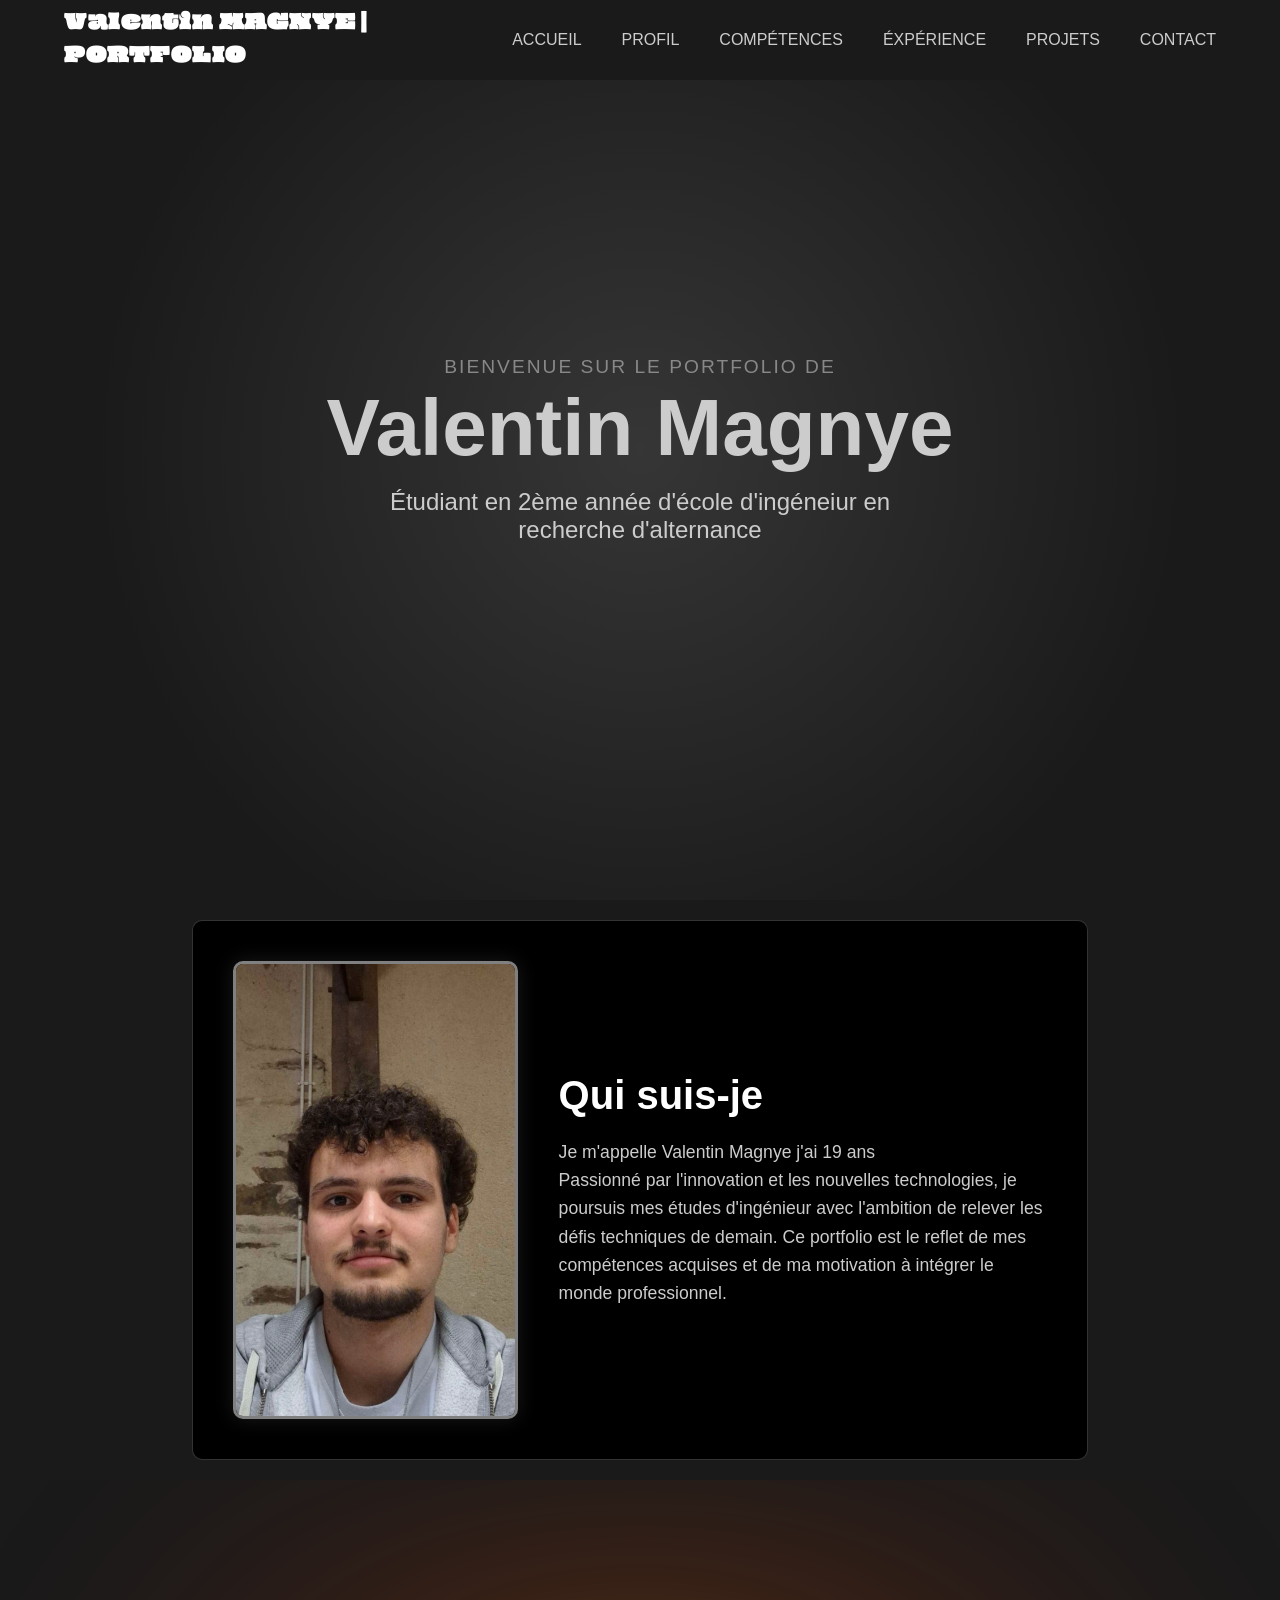
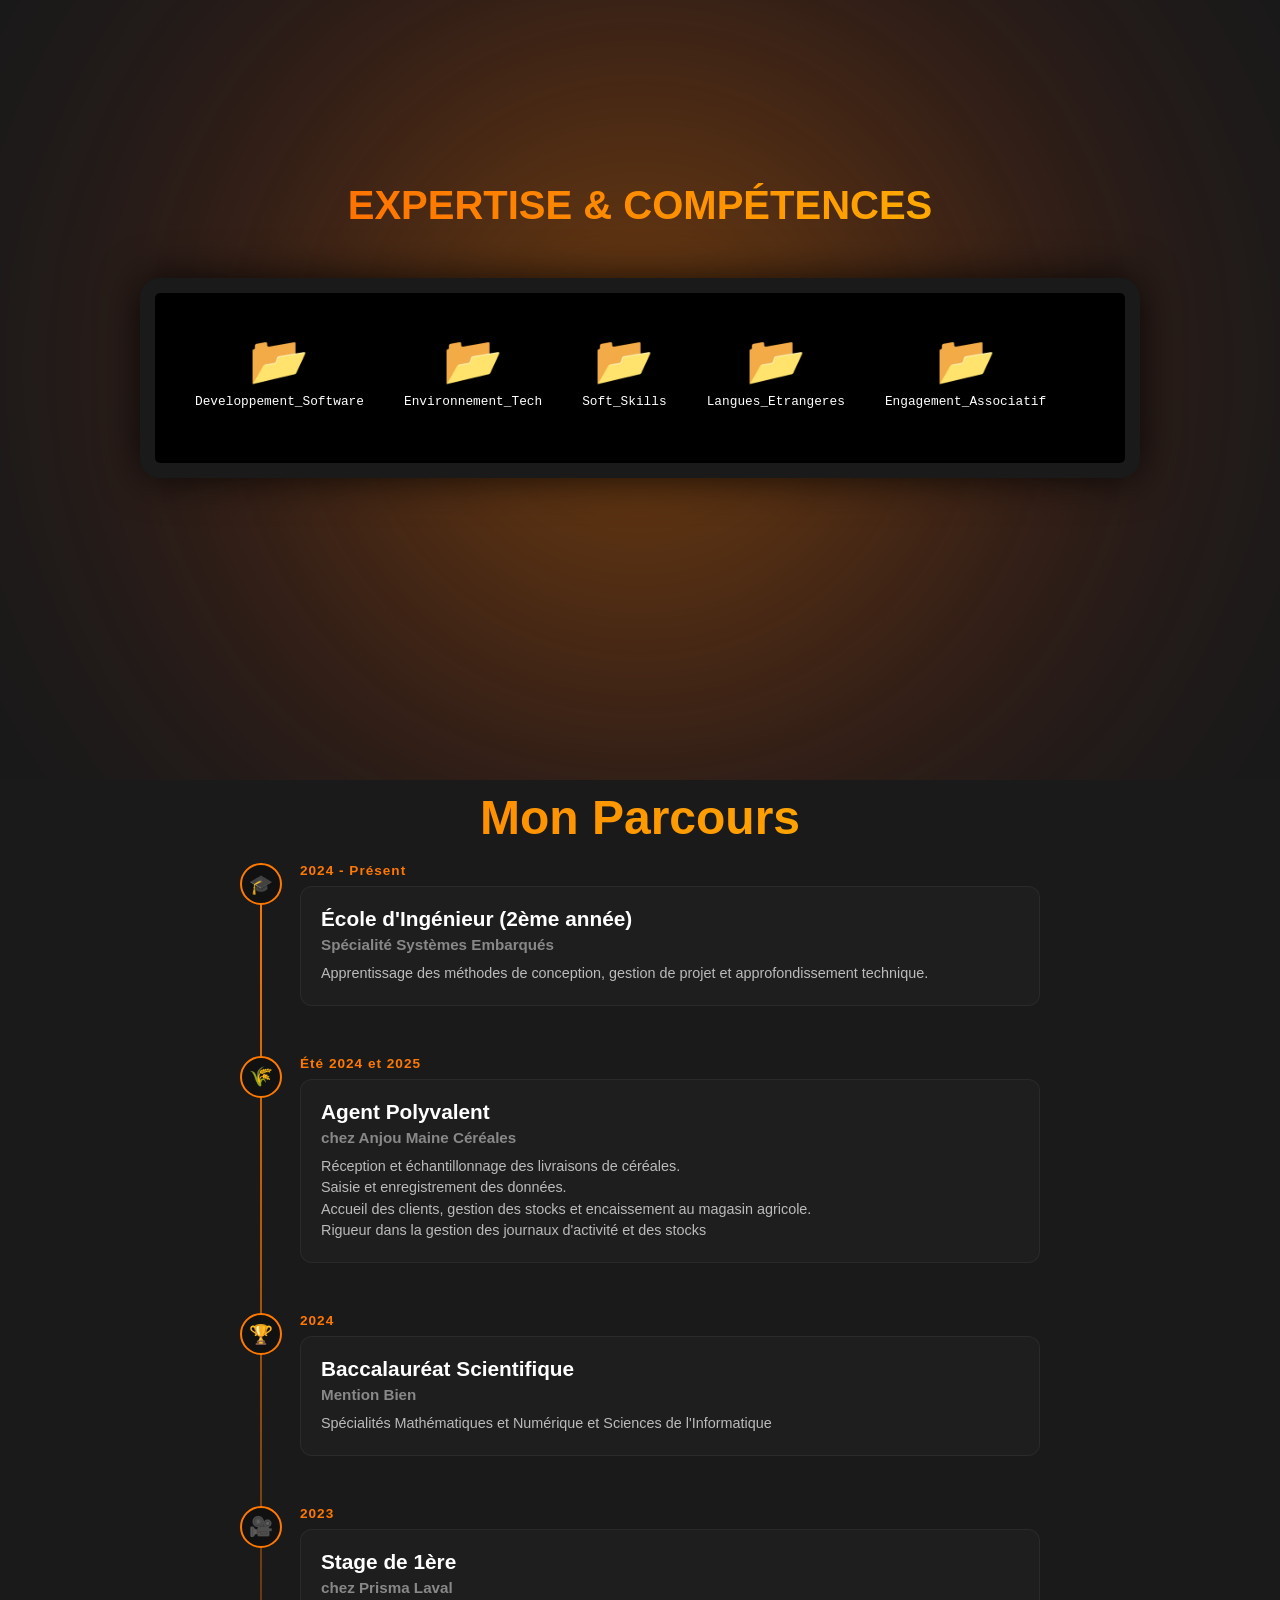
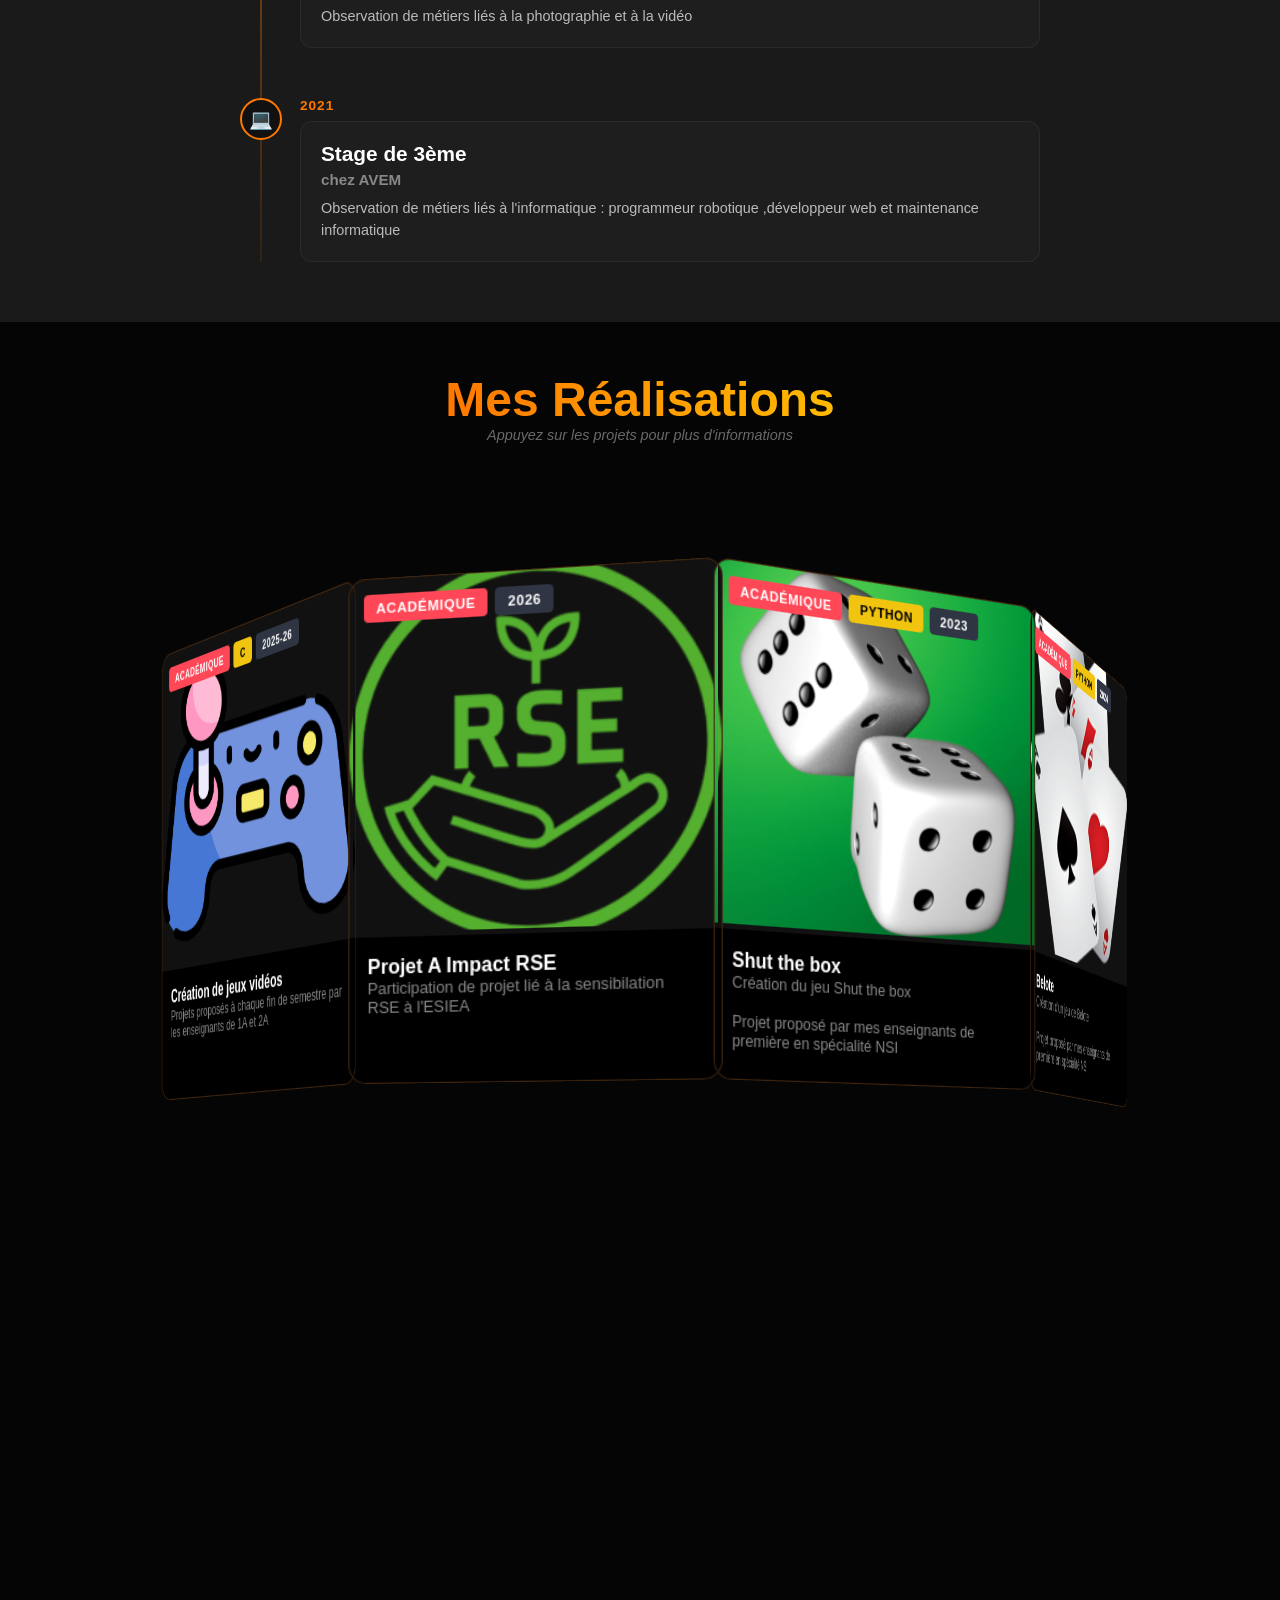
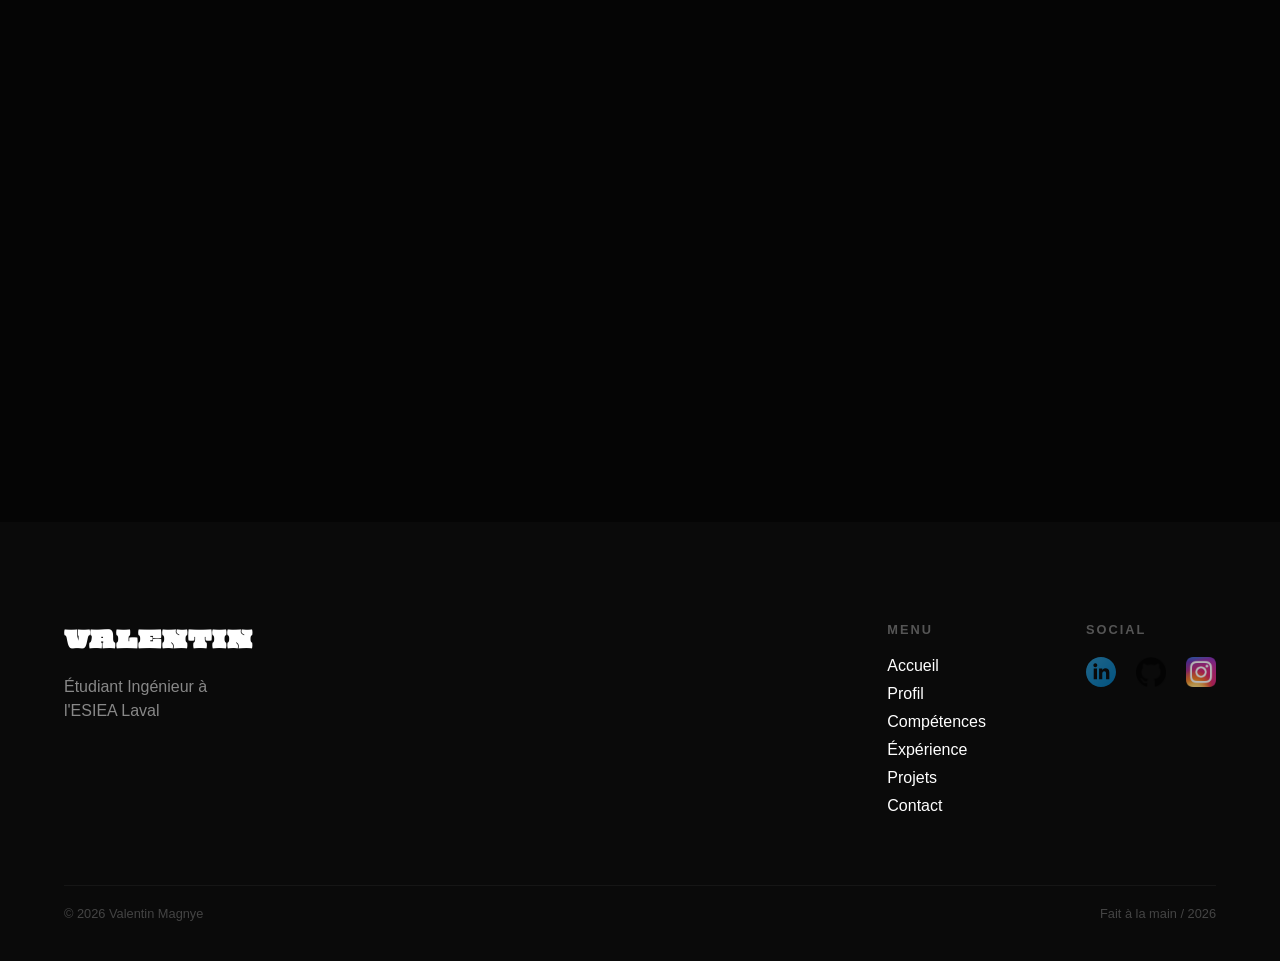
==== commit a0ce2c09: "Update index.html" ====
--- a/index.html
+++ b/index.html
@@ -354,6 +354,19 @@
                         </div>
                     </a>
 
+                    <a href="bot_instagram.html" class="project-item">
+                        <div class="project-tags">
+                            <span class="tag tag-type">Perso</span>
+                            <span class="tag tag-lang">Python</span>
+                            <span class="tag tag-year">2025</span>
+                        </div>
+                        <img src="images/instagram.png" alt="Projet Instagram">
+                        <div class="project-info">
+                            <div class="project-title">Bot Instagram</div>
+                            <div class="project-subtitle">Création d'un bot Instagram</div>
+                        </div>
+                    </a>
+
                     <a href="jeu_video.html" class="project-item">
                         <div class="project-tags">
                             <span class="tag tag-type">Académique</span>
@@ -436,4 +449,4 @@
 
         <script src="script.js"></script>
 </body>
-</html>+</html>
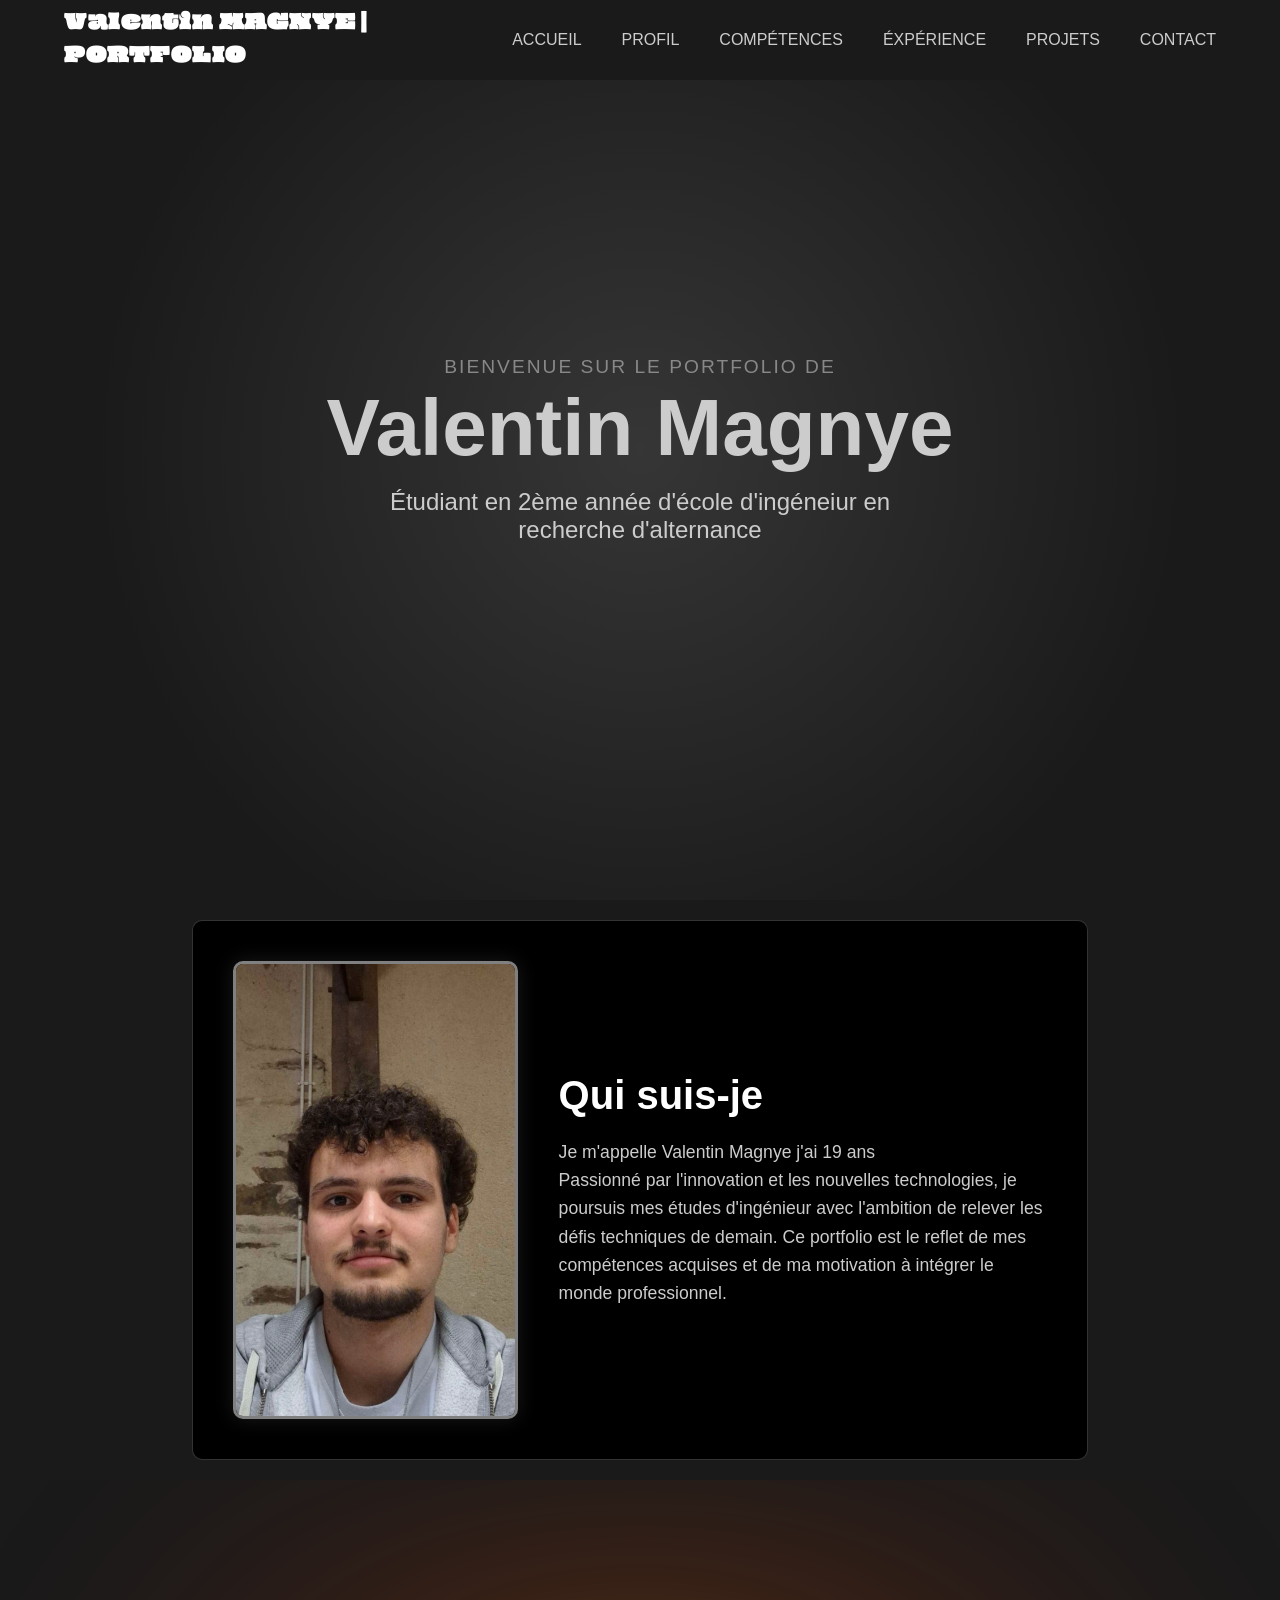
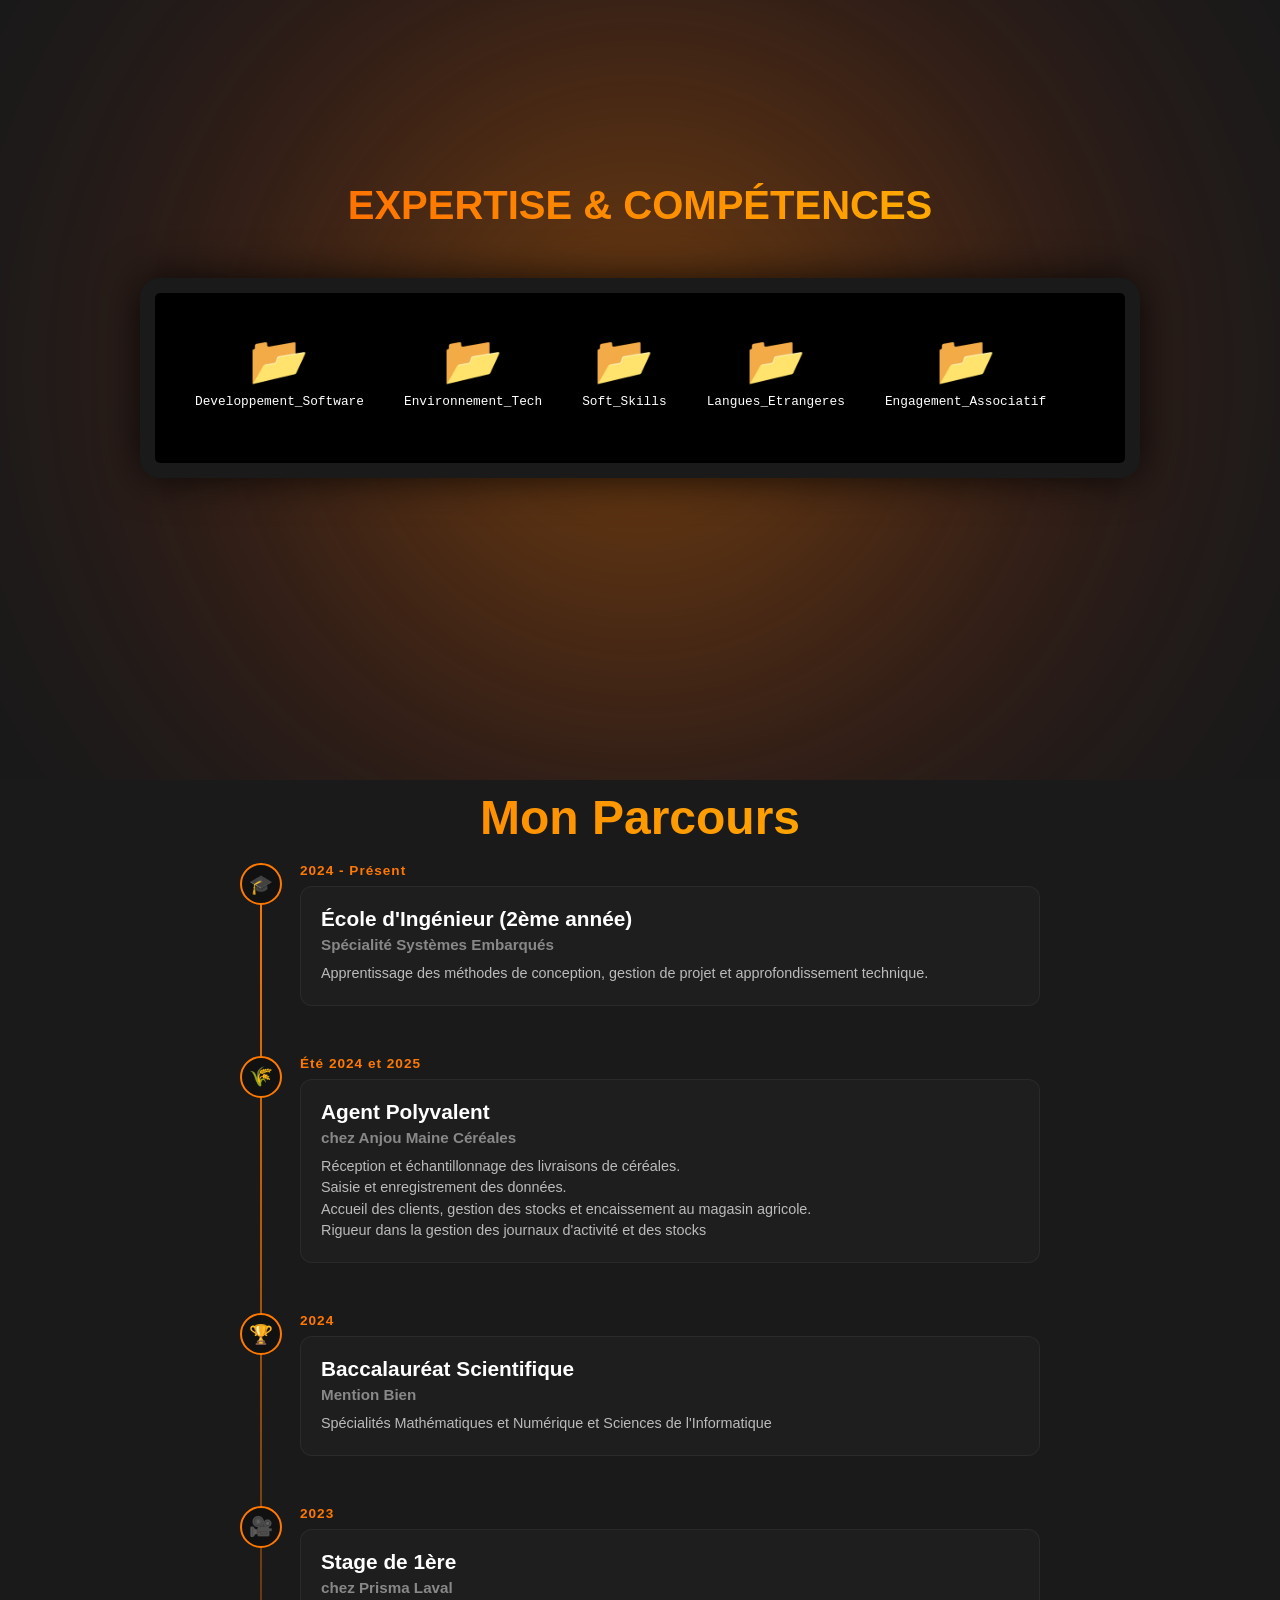
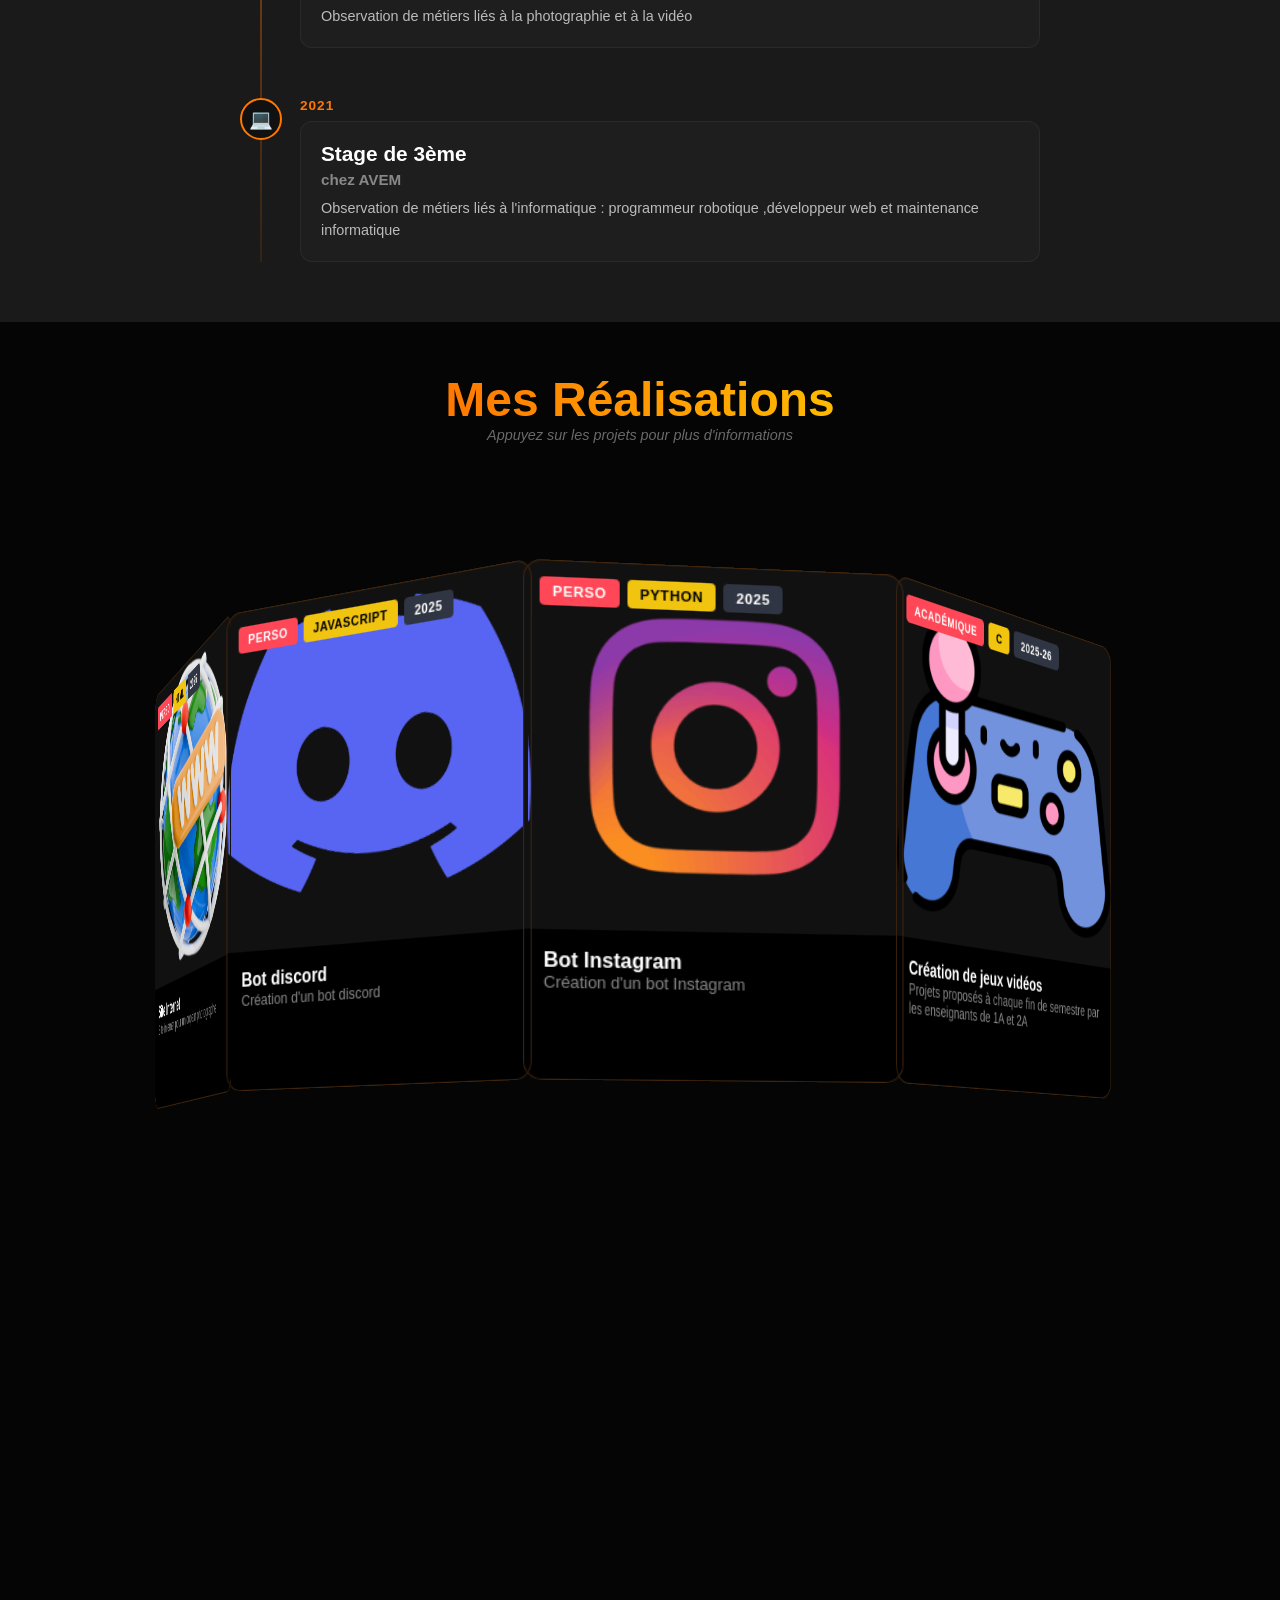
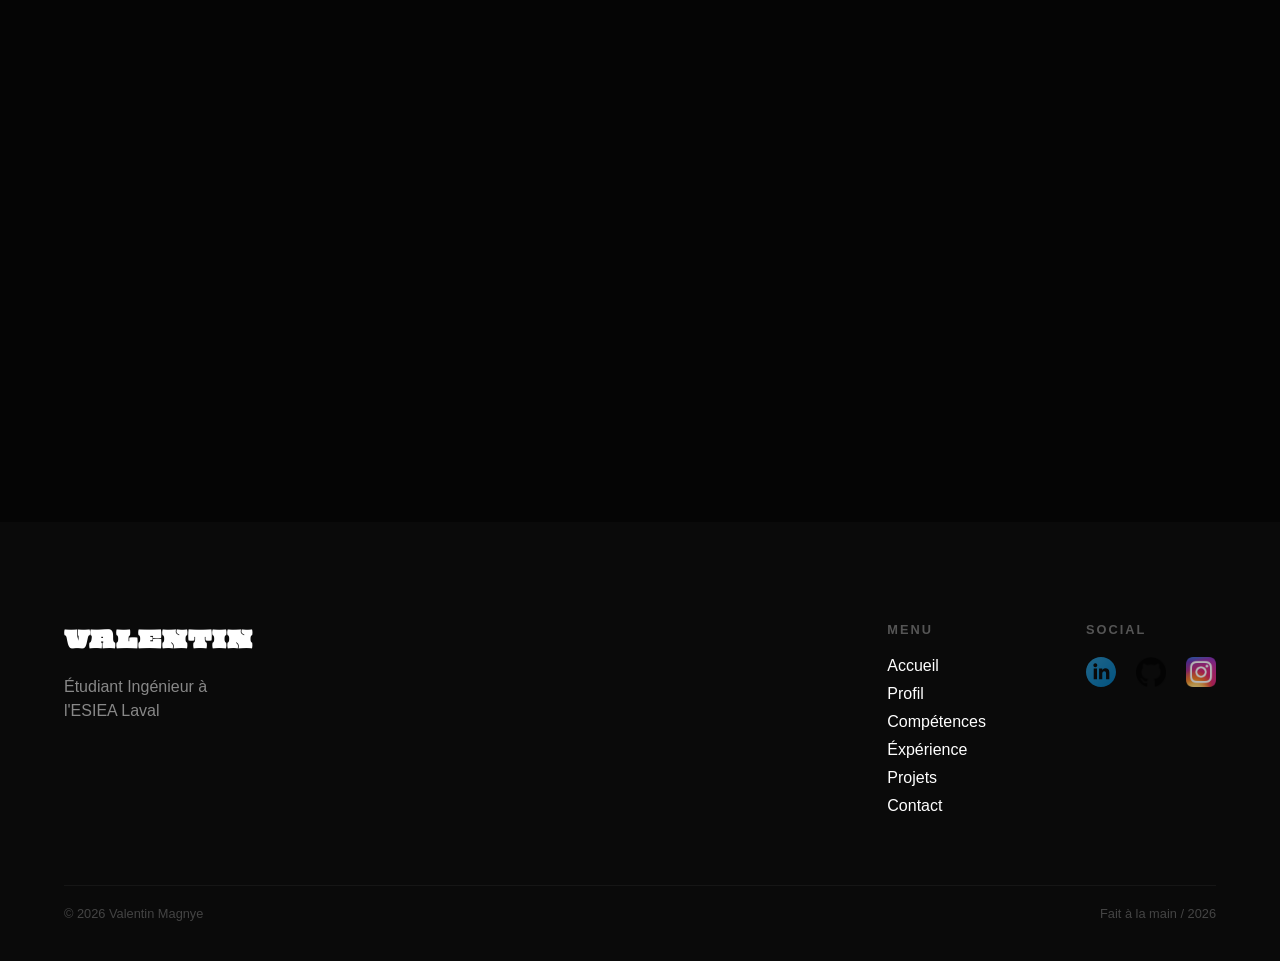
==== commit 3eef22ce: "Update index.html" ====
--- a/index.html
+++ b/index.html
@@ -360,7 +360,7 @@
                             <span class="tag tag-lang">Python</span>
                             <span class="tag tag-year">2025</span>
                         </div>
-                        <img src="images/instagram.png" alt="Projet Instagram">
+                        <img src="images/Instagram.png" alt="Projet Instagram">
                         <div class="project-info">
                             <div class="project-title">Bot Instagram</div>
                             <div class="project-subtitle">Création d'un bot Instagram</div>
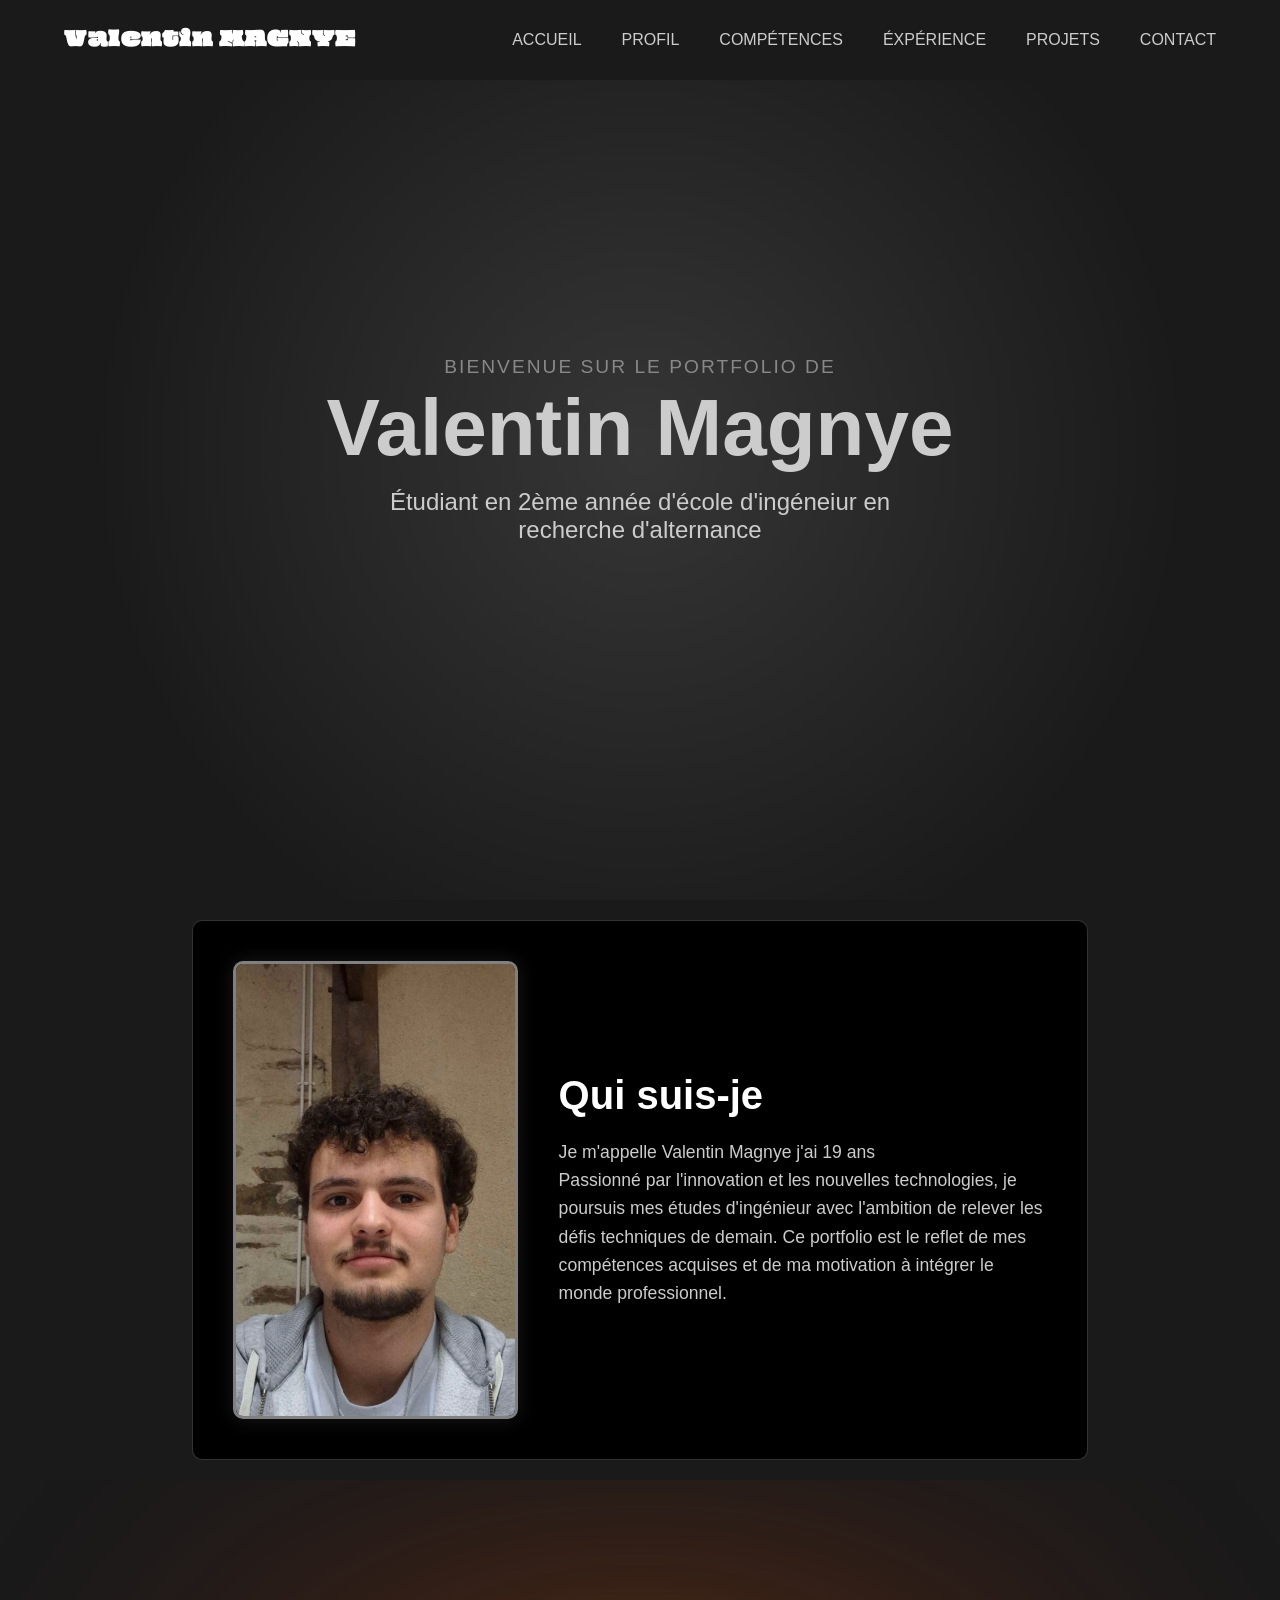
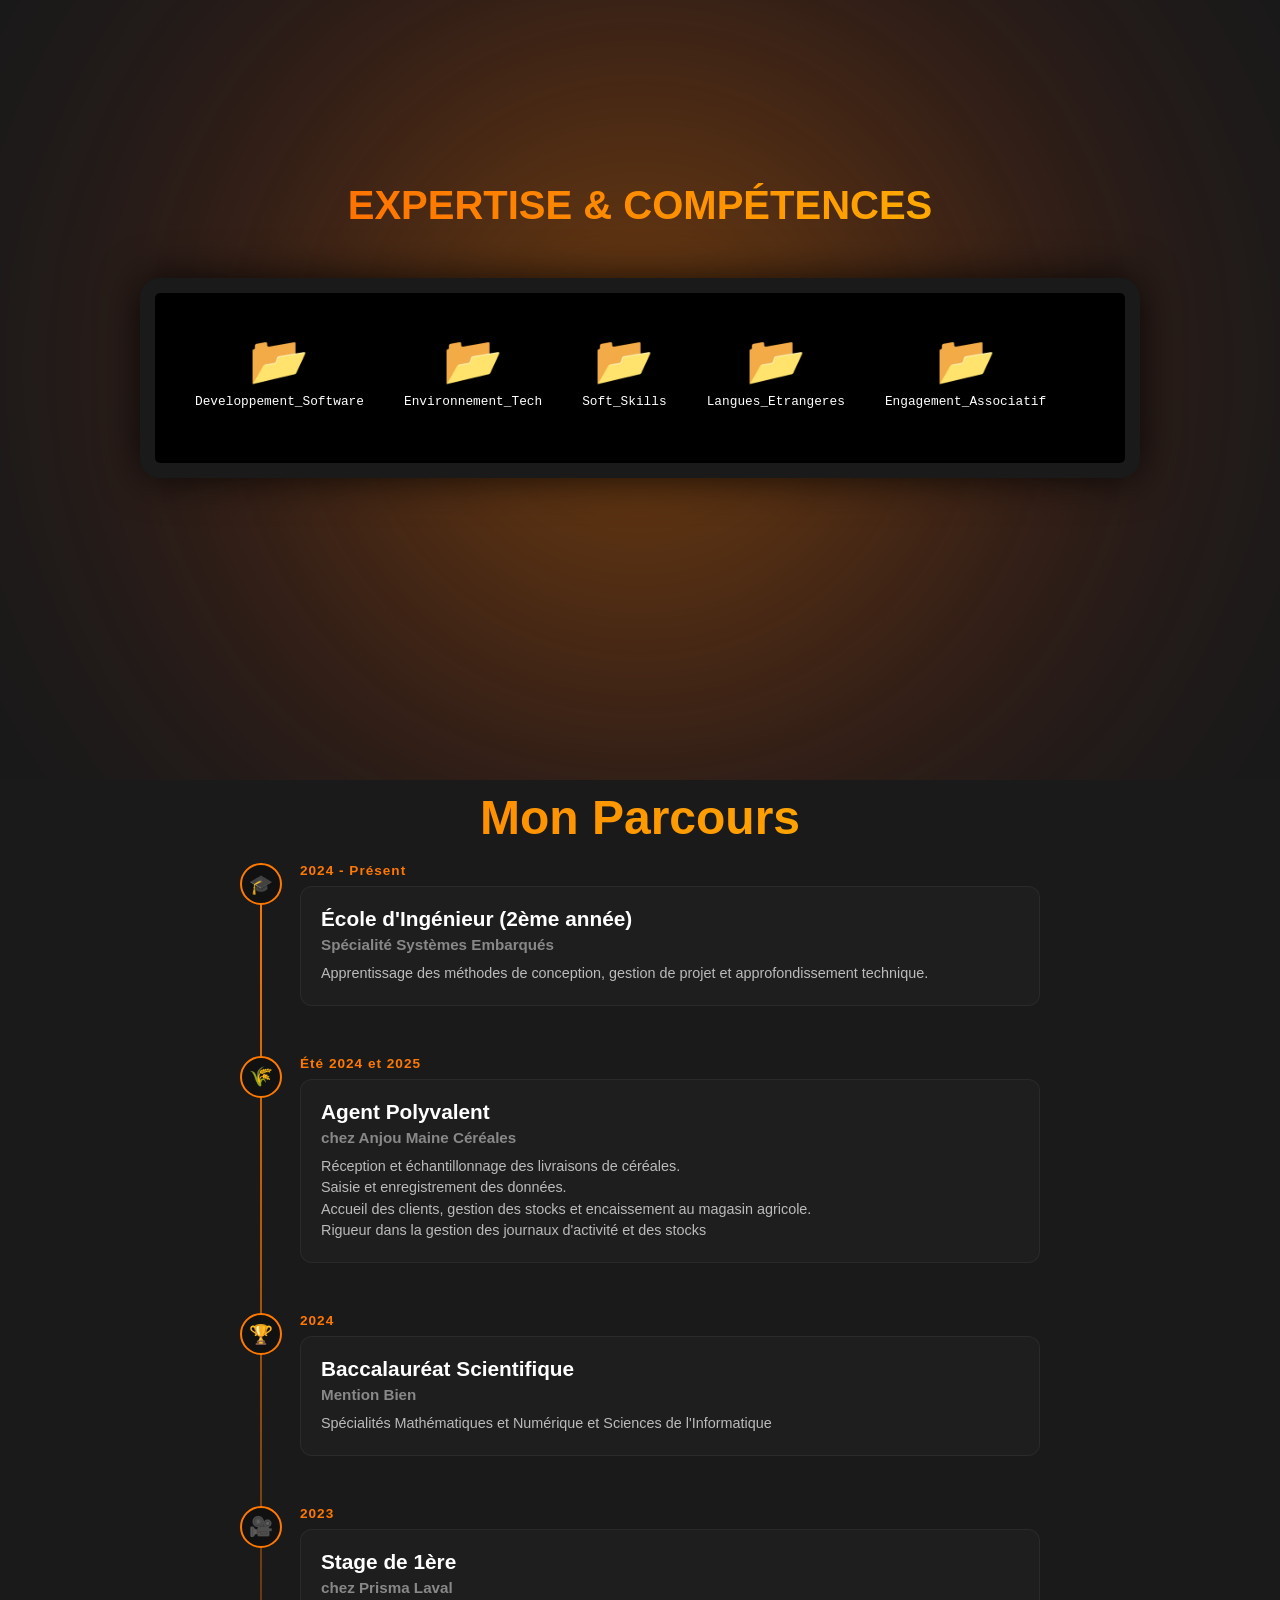
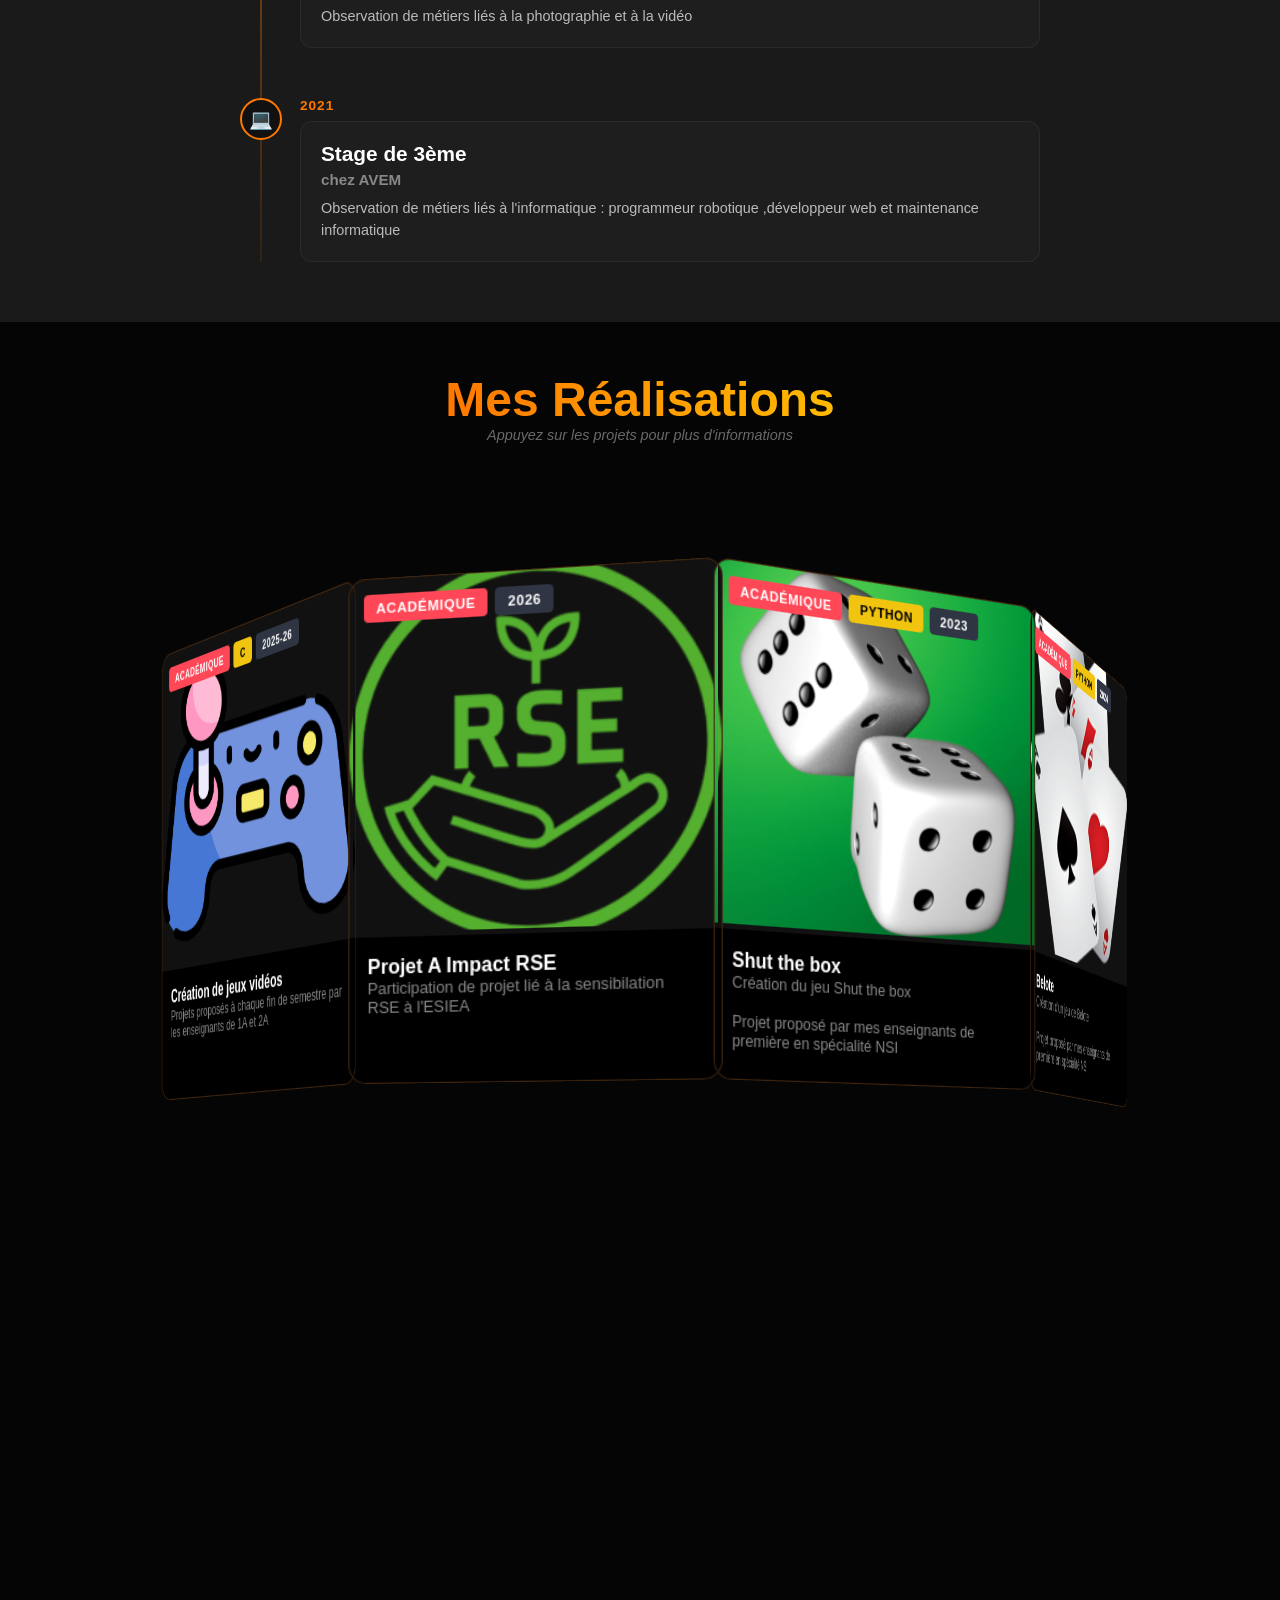
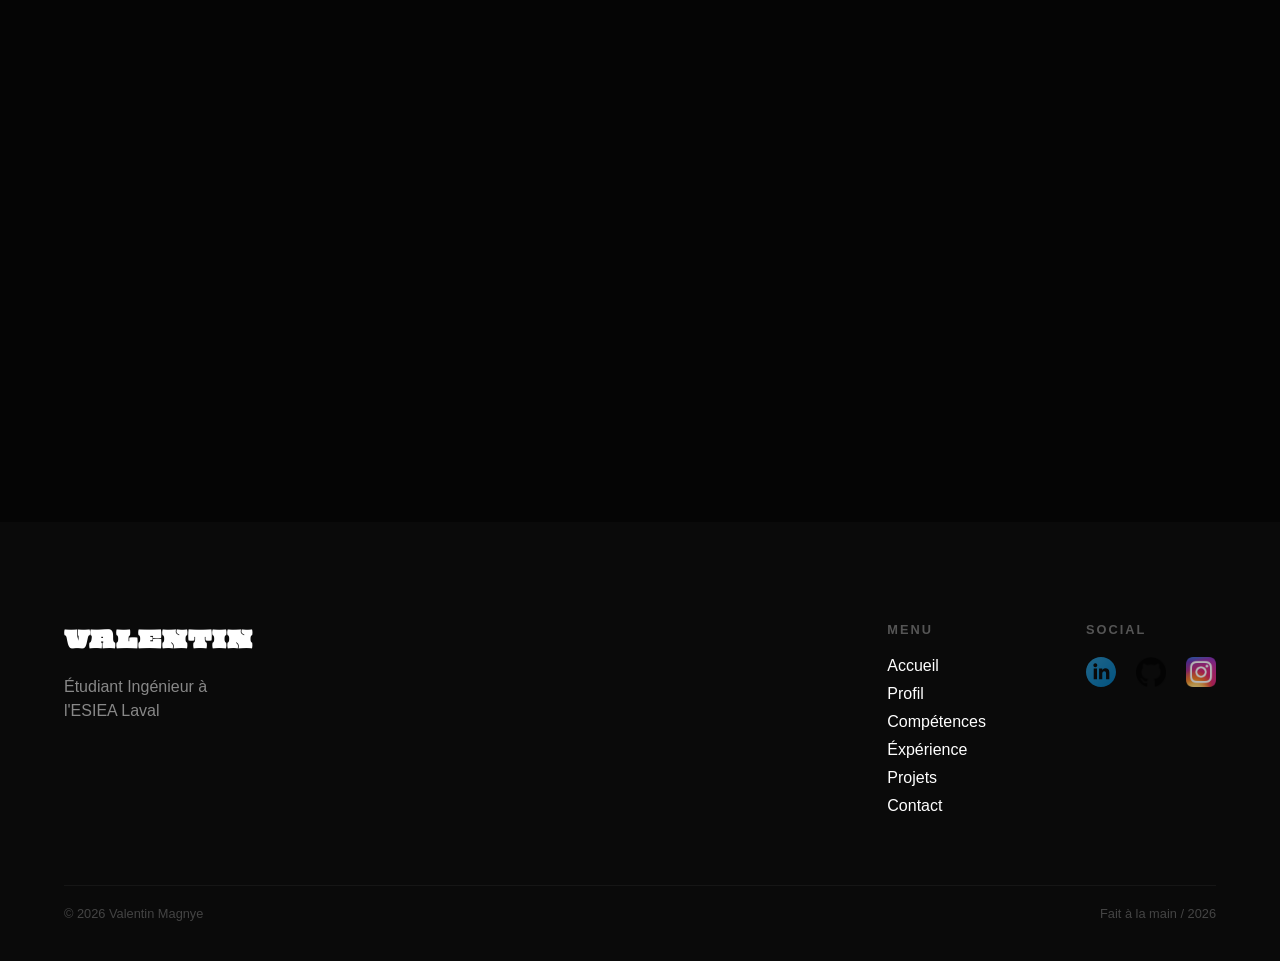
==== commit 856d115e: "Update index.html" ====
--- a/index.html
+++ b/index.html
@@ -13,7 +13,7 @@
 
     <header>
         <div class="header-content">
-            <div class="logo">Valentin MAGNYE | PORTFOLIO</div>
+            <div class="logo">Valentin MAGNYE </div>
             <nav>
                 <ul class="nav-links">
                     <li><a href="#accueil">Accueil</a></li>
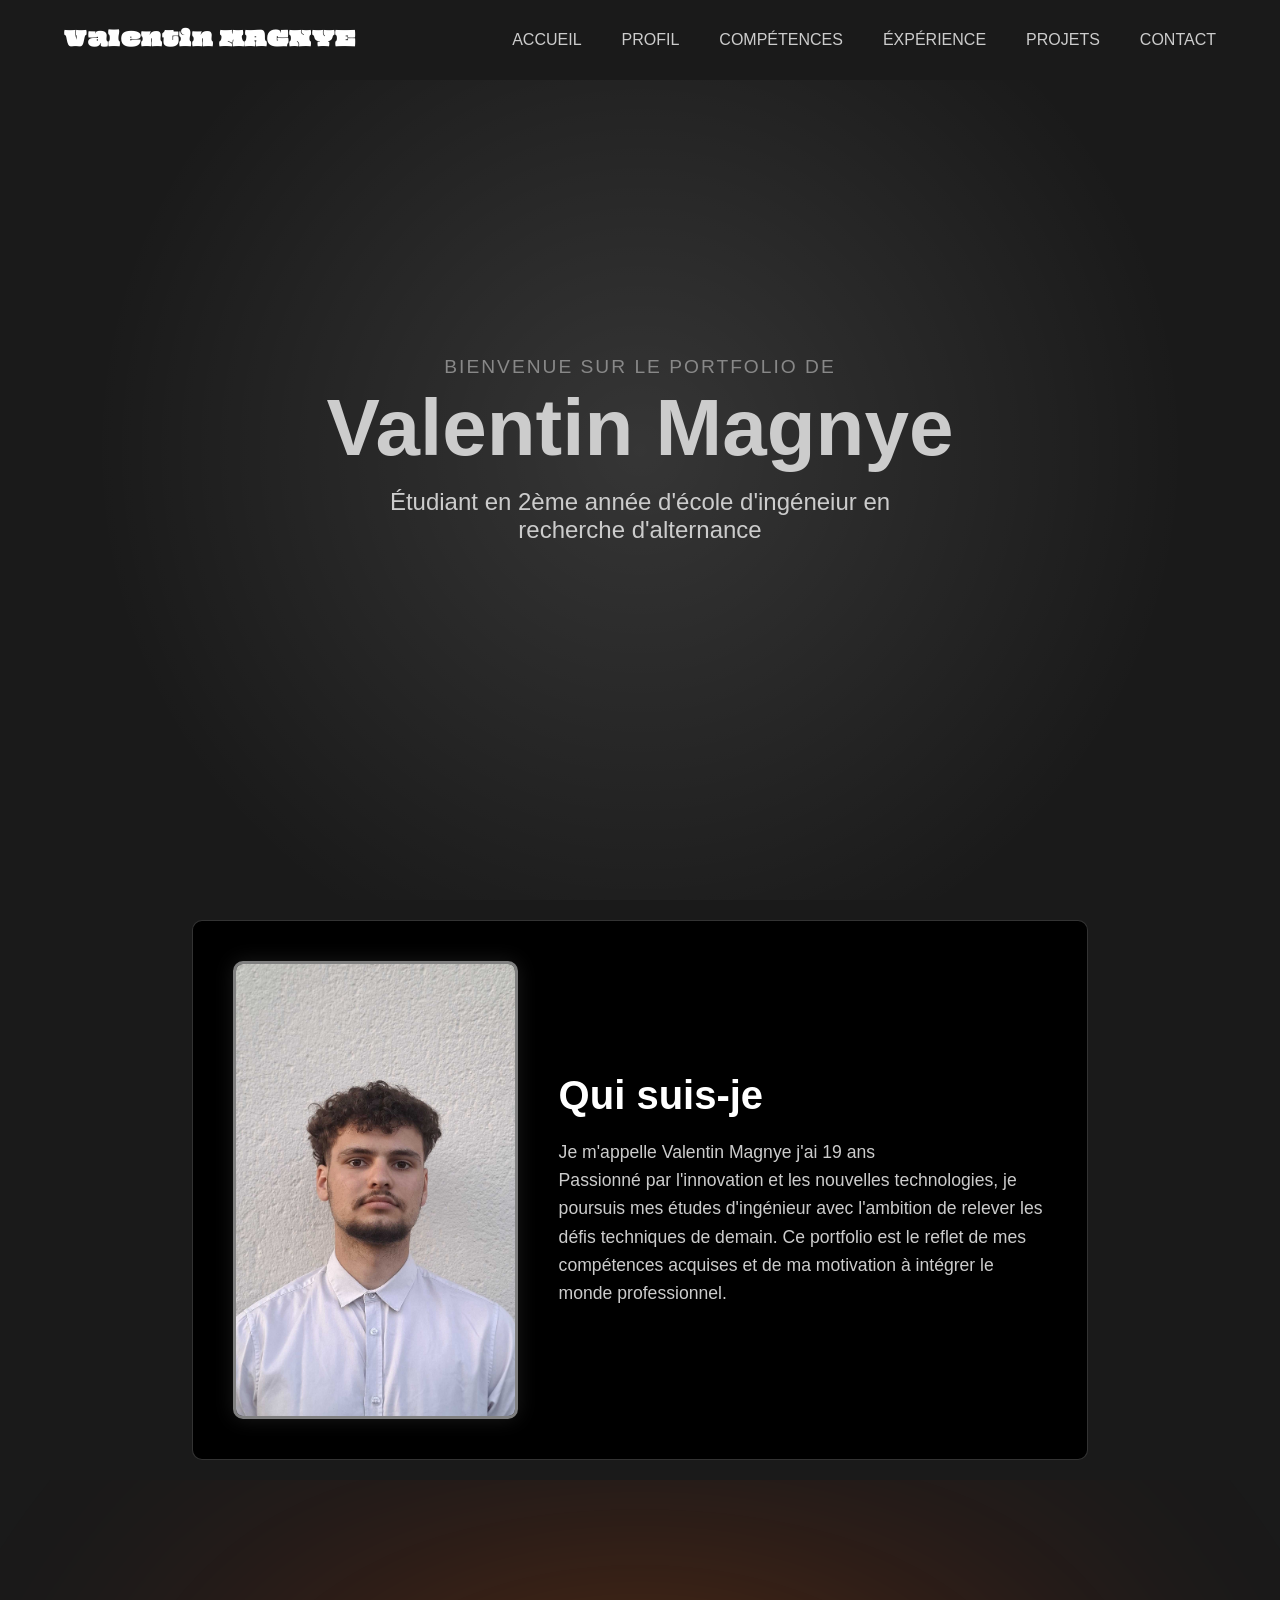
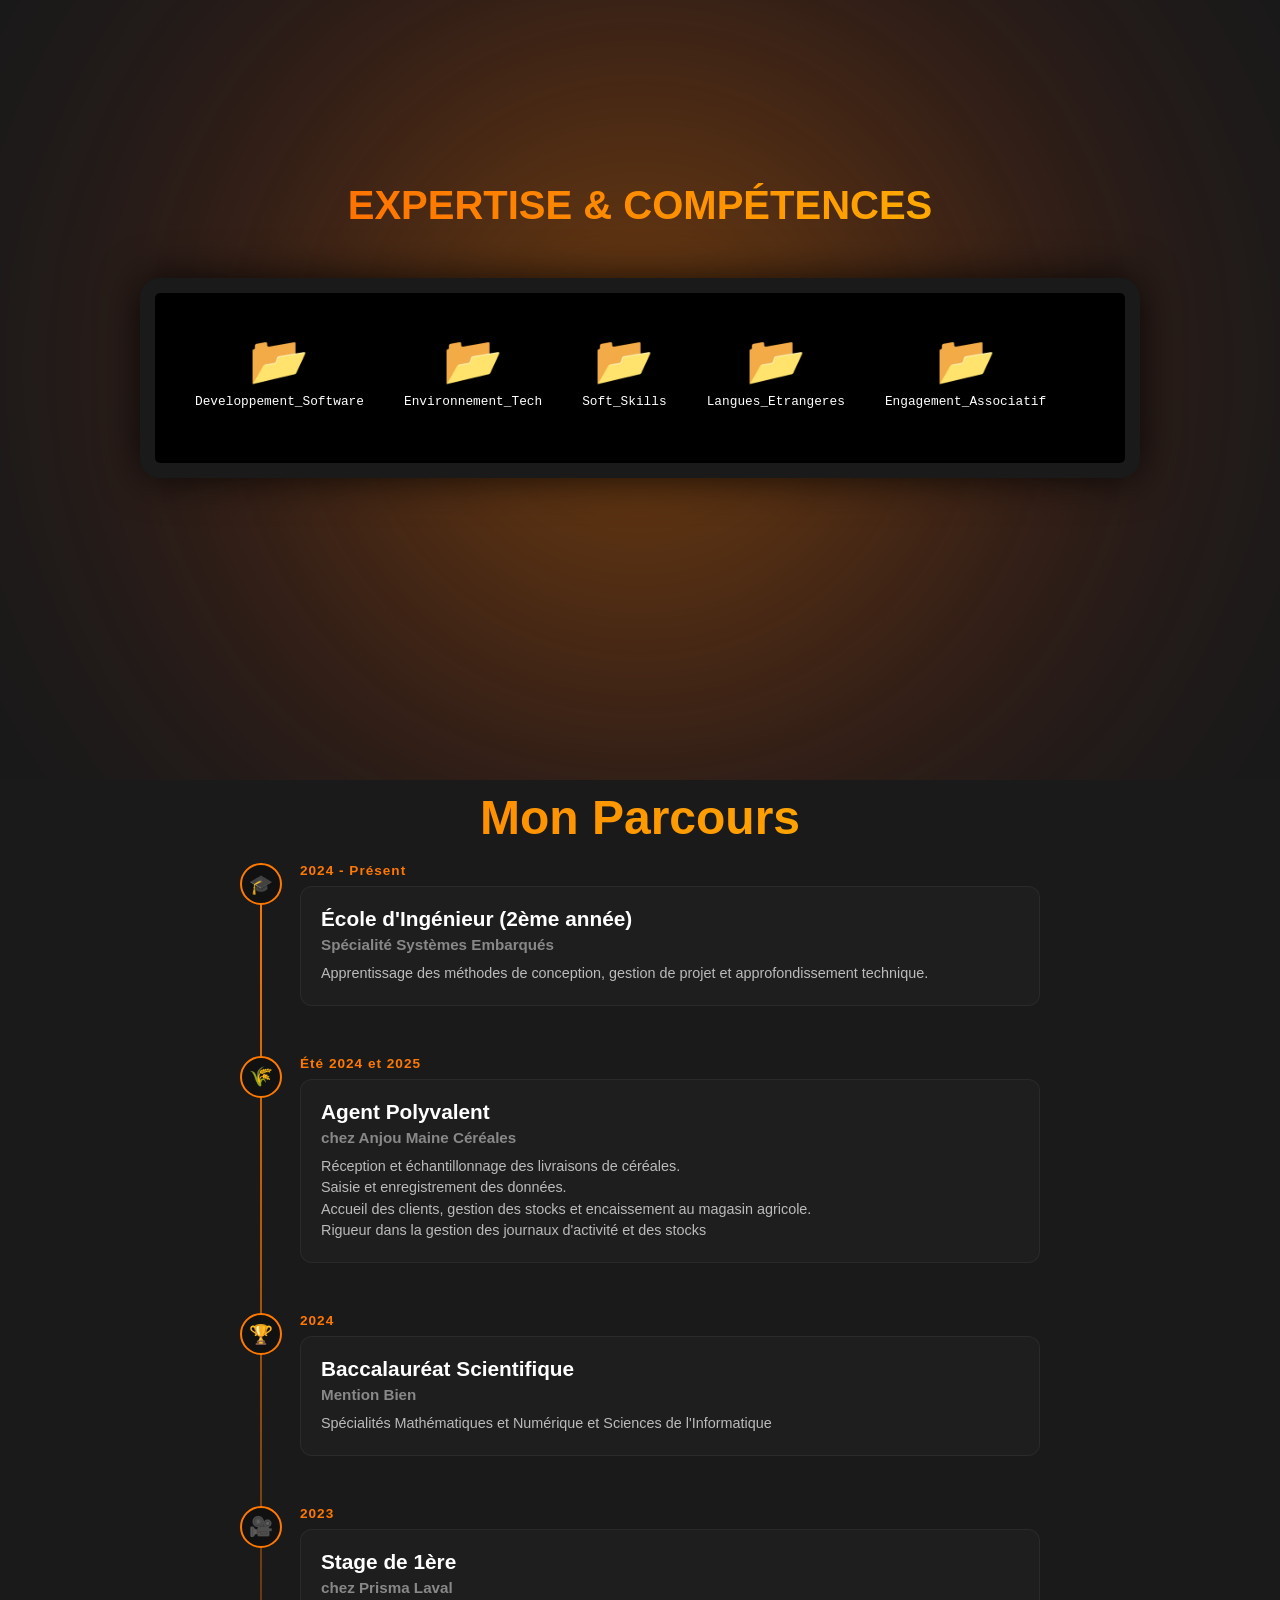
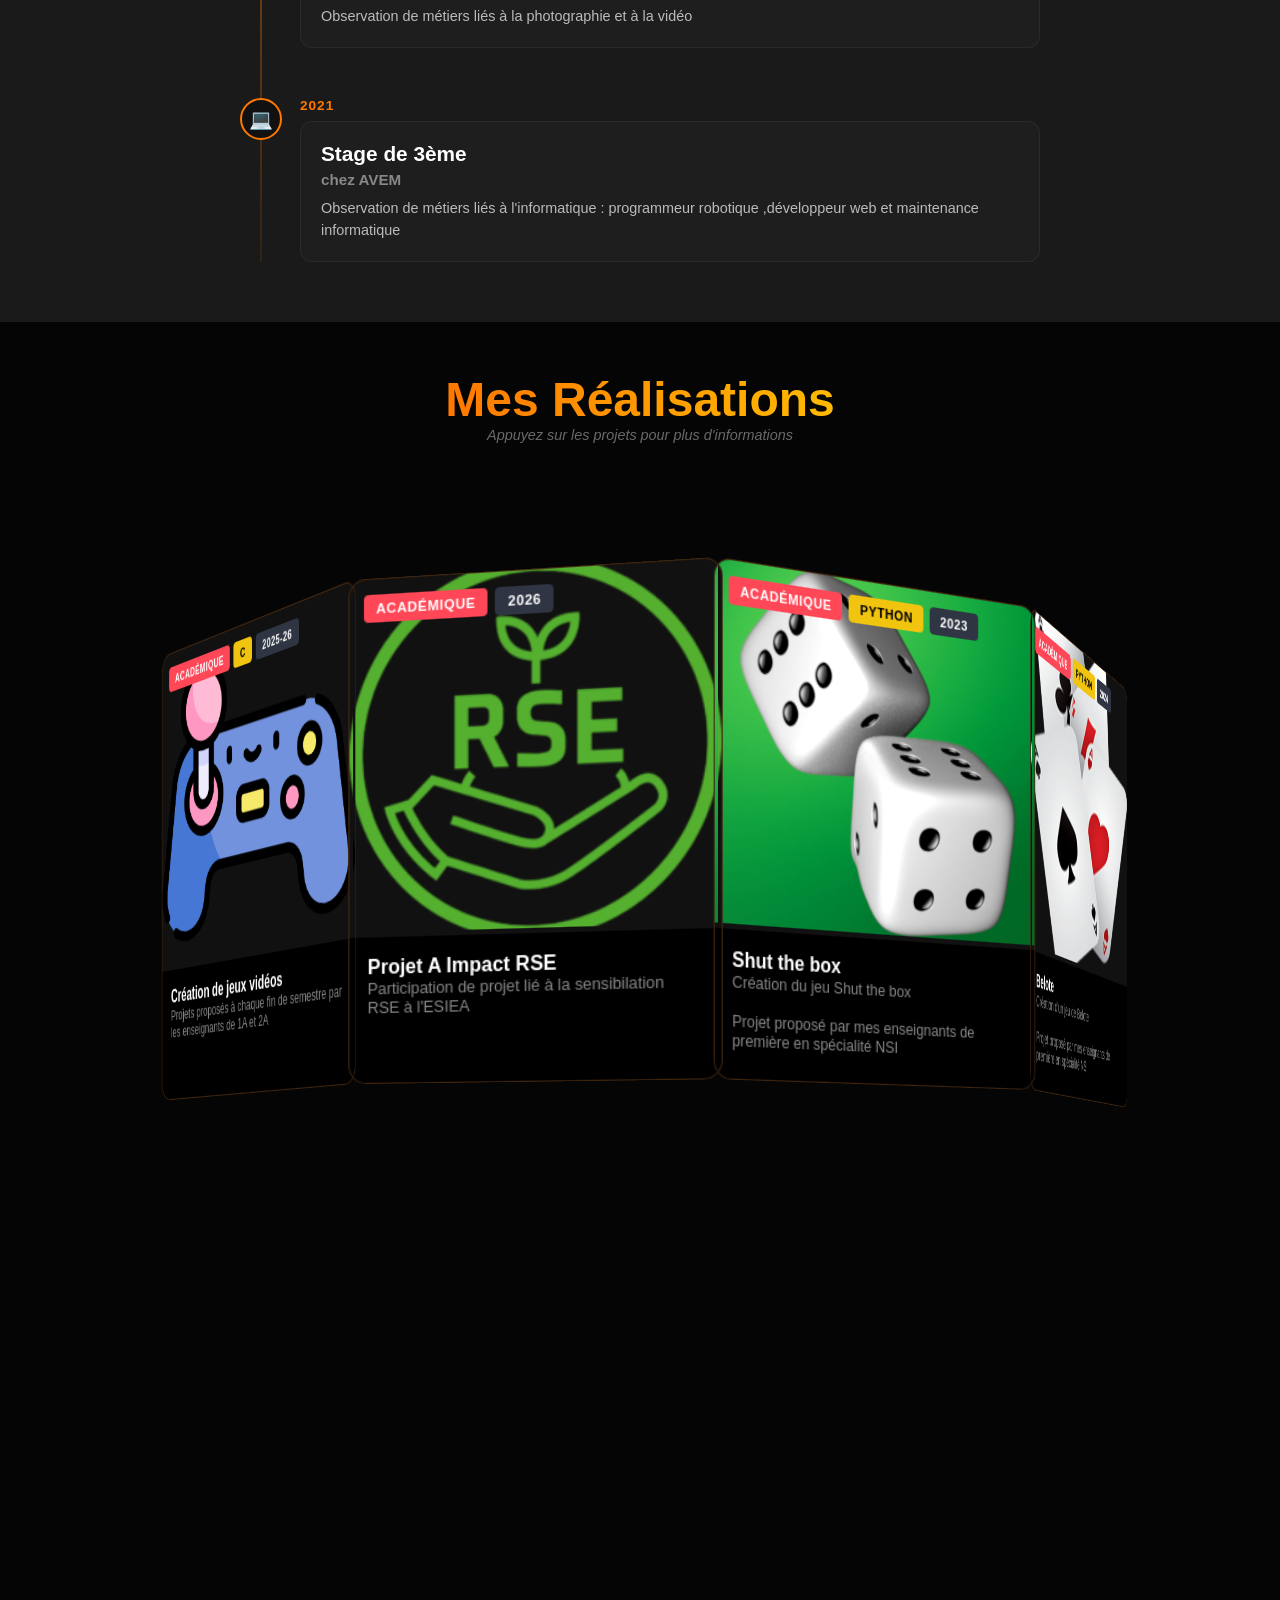
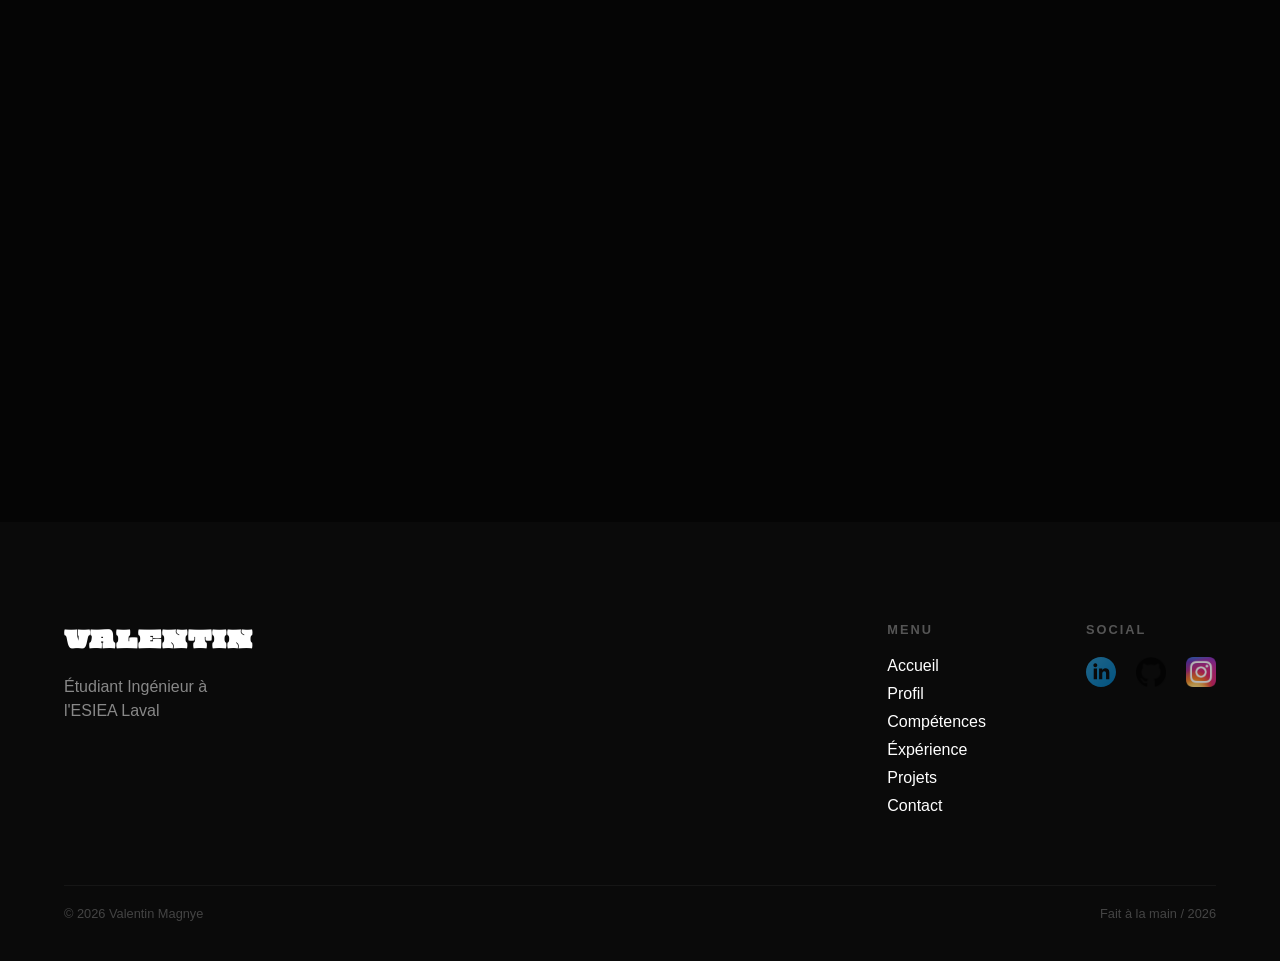
==== commit 847a8b45: "Update index.html" ====
--- a/index.html
+++ b/index.html
@@ -7,6 +7,7 @@
     <link rel="preconnect" href="https://fonts.googleapis.com">
     <link rel="preconnect" href="https://fonts.gstatic.com" crossorigin>
     <link href="https://fonts.googleapis.com/css2?family=Oi&display=swap" rel="stylesheet">
+    <link rel="icon" type="images/png" href="images/onglet.png">
     <title>Portfolio | Valentin MAGNYE</title>
 </head>
 <body>
--- a/style.css
+++ b/style.css
@@ -299,20 +299,92 @@
     font-weight: 600; font-size: 20px;
 }
 
-@media (max-width : 678px) {
-    .container {
-        grid-template-rows: 50px 50px 50px 1fr
-        50px 50px 50px;
-        grid-template-columns: 1fr;
-        grid-template-areas: 
-        "header"
-        "banner"
-        "main"
-        "low-content"
-        "footer";
-    }
-}
-
+/* --- RESPONSIVE ACCUEIL --- */
+@media (max-width: 768px) {
+    /* Header & Navigation */
+    .header-content {
+        flex-direction: column;
+        height: auto;
+        padding: 5px 0;
+    }
+    .nav-links {
+        gap: 10px;
+        flex-wrap: wrap;
+        justify-content: center;
+        margin-top: 10px;
+    }
+    .nav-links a { font-size: 0.50rem; }
+
+    /* Bannière */
+    .main-title { font-size: 2.8rem !important; text-align: center; }
+    .banner-content:hover .main-title { transform: scale(1.1) !important; }
+
+    /* Profil (Carte) - On empile le Recto et le Verso */
+    .card-container { height: auto !important; perspective: none !important; width: 95vw; }
+    .card { transform: none !important; cursor: default; }
+    .card-front {
+        position: relative !important;
+        flex-direction: column !important;
+        height: auto !important;
+        padding: 20px !important;
+    }
+    .photo-frame {
+        width: 150px !important;
+        height: 150px !important;
+        flex: none !important;
+        margin-bottom: 20px;
+    }
+    .text-content { flex: none !important; text-align: center; }
+    .card-back {
+        position: relative !important;
+        transform: none !important;
+        display: block !important;
+        margin-top: 15px;
+        height: auto !important;
+    }
+    .hobbies-mini-grid { grid-template-columns: 1fr !important; }
+
+    /* Compétences (Moniteur) */
+    .monitor-container { width: 100% !important; height: auto !important; }
+    .monitor { height: auto !important; border-width: 8px !important; }
+    .screen-content { flex-direction: column !important; gap: 15px !important; }
+    .folder-window {
+        position: relative !important;
+        top: 0 !important;
+        left: 0 !important;
+        transform: none !important;
+        opacity: 1 !important;
+        width: 100% !important;
+        pointer-events: auto !important;
+        display: block !important;
+    }
+
+    /* Projets (Wheel) - Transformation en liste verticale */
+    .wheel-section { height: auto !important; padding: 50px 10px !important; }
+    .wheel-container { position: relative !important; height: auto !important; top: 0 !important; }
+    .wheel {
+        display: flex !important;
+        flex-direction: column !important;
+        gap: 25px;
+        transform: none !important;
+        width: 100% !important;
+        height: auto !important;
+    }
+    .project-item {
+        position: relative !important;
+        width: 100% !important;
+        height: 420px !important;
+        left: 0 !important;
+        top: 0 !important;
+        transform: none !important;
+    }
+
+    /* Footer */
+    .footer-content { flex-direction: column !important; text-align: center; align-items: center; }
+    .footer-nav { gap: 30px !important; flex-direction: column; align-items: center; }
+    .social-icons-container { justify-content: center; }
+    .footer-bottom { flex-direction: column; gap: 10px; text-align: center; }
+}
 
 
 
@@ -818,4 +890,4 @@
     .footer-content {
         flex-direction: column;
     }
-}+}
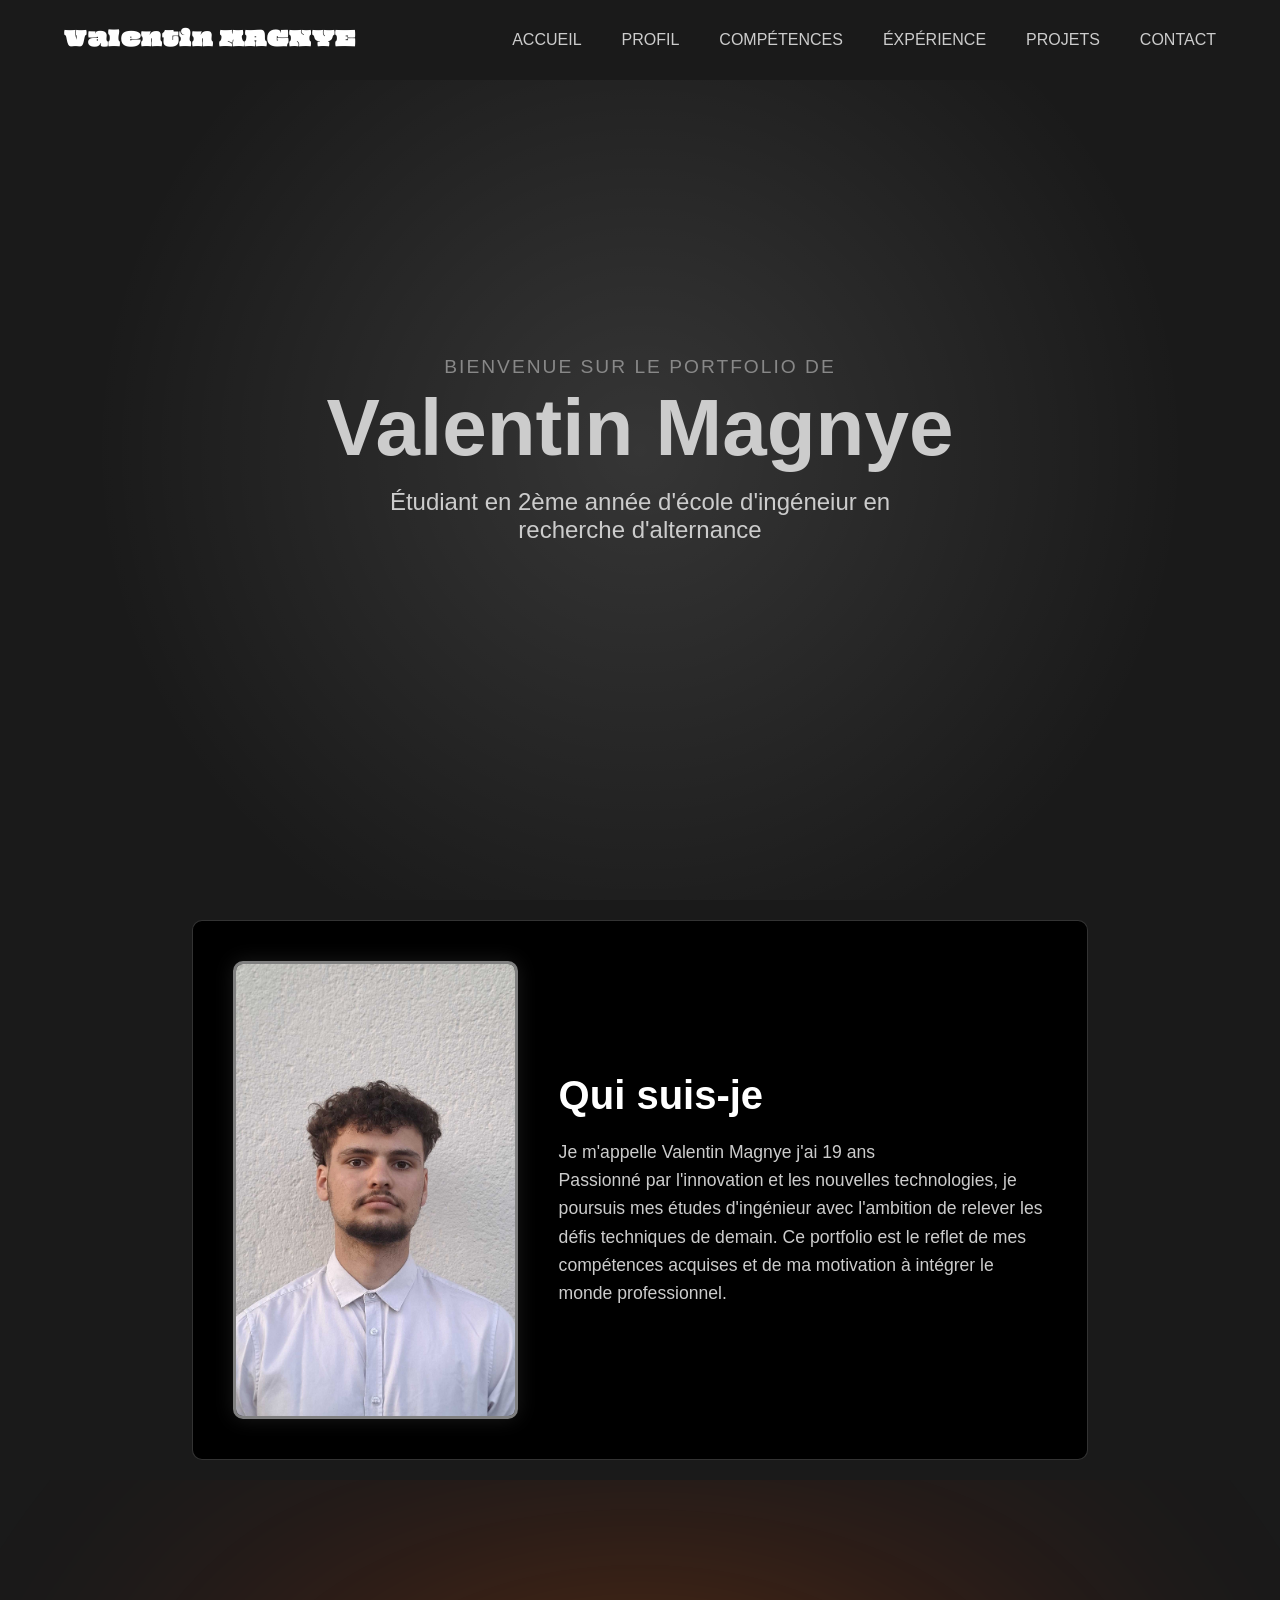
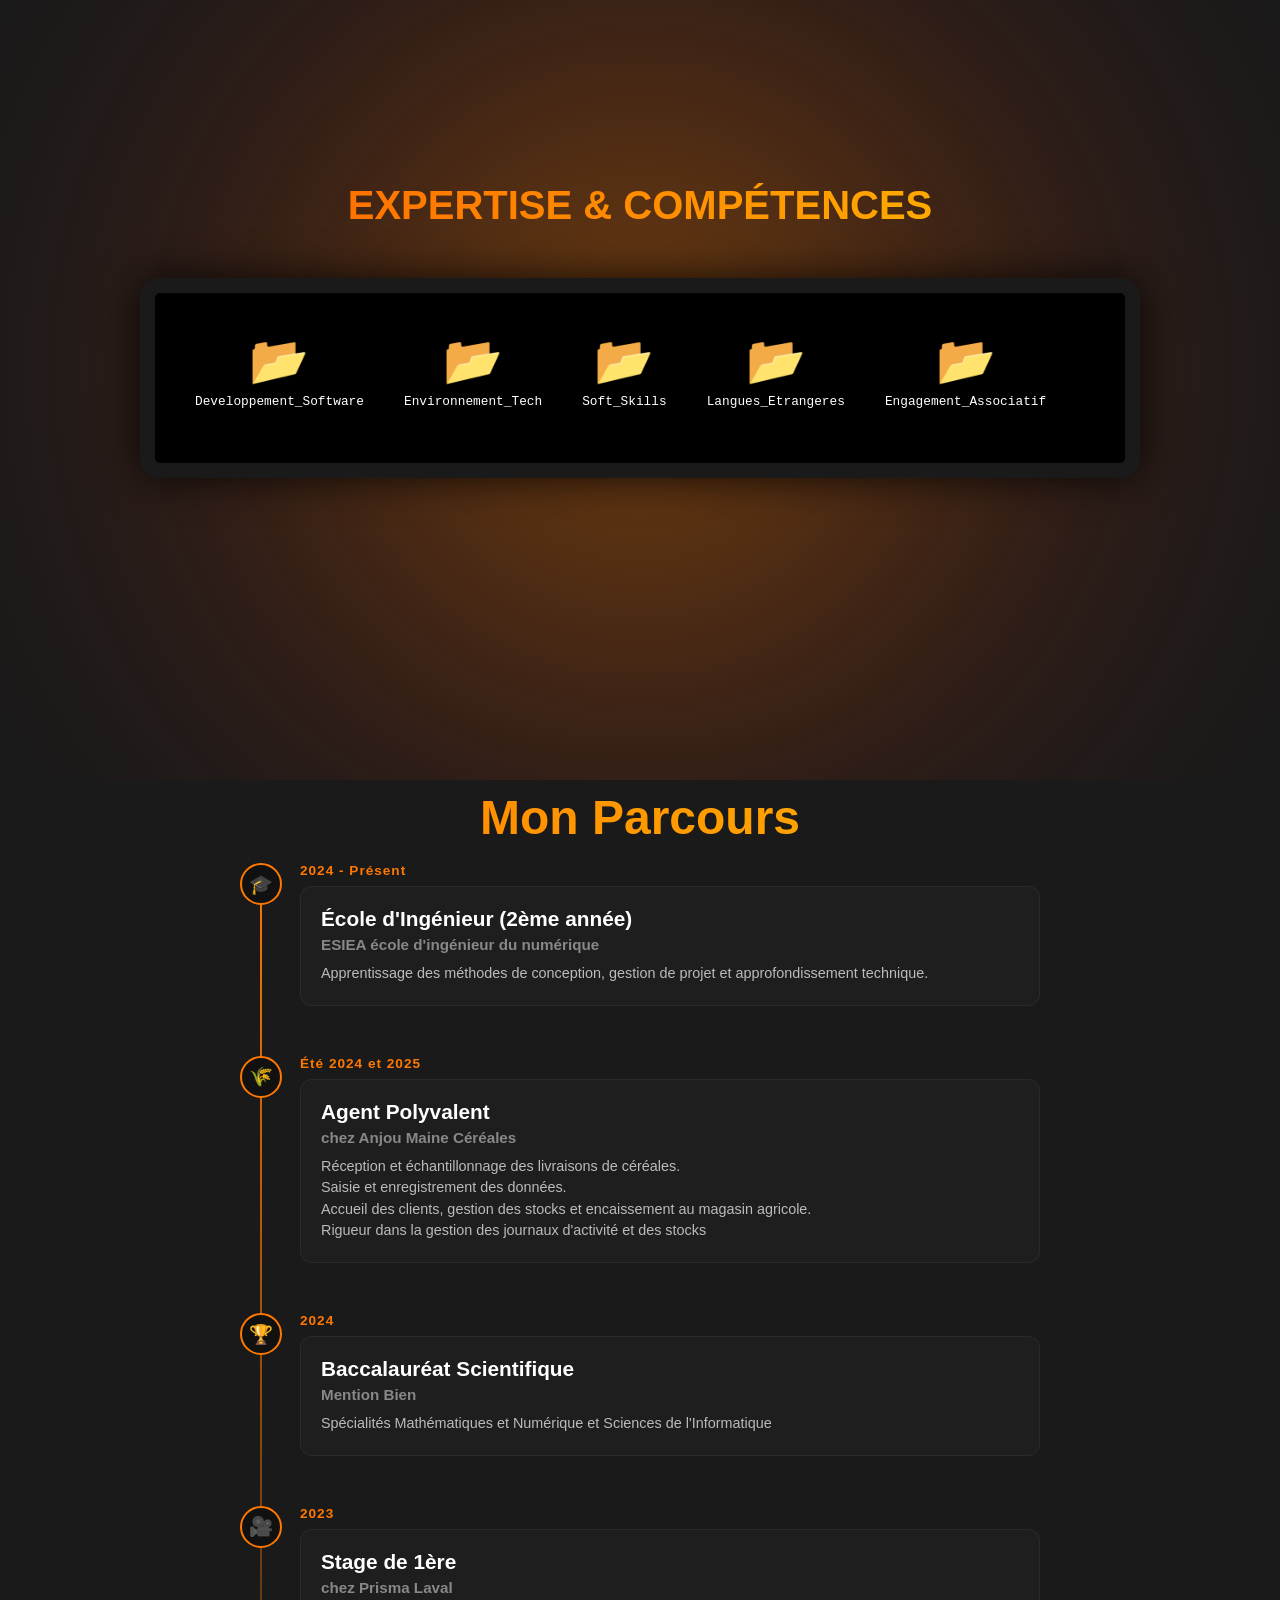
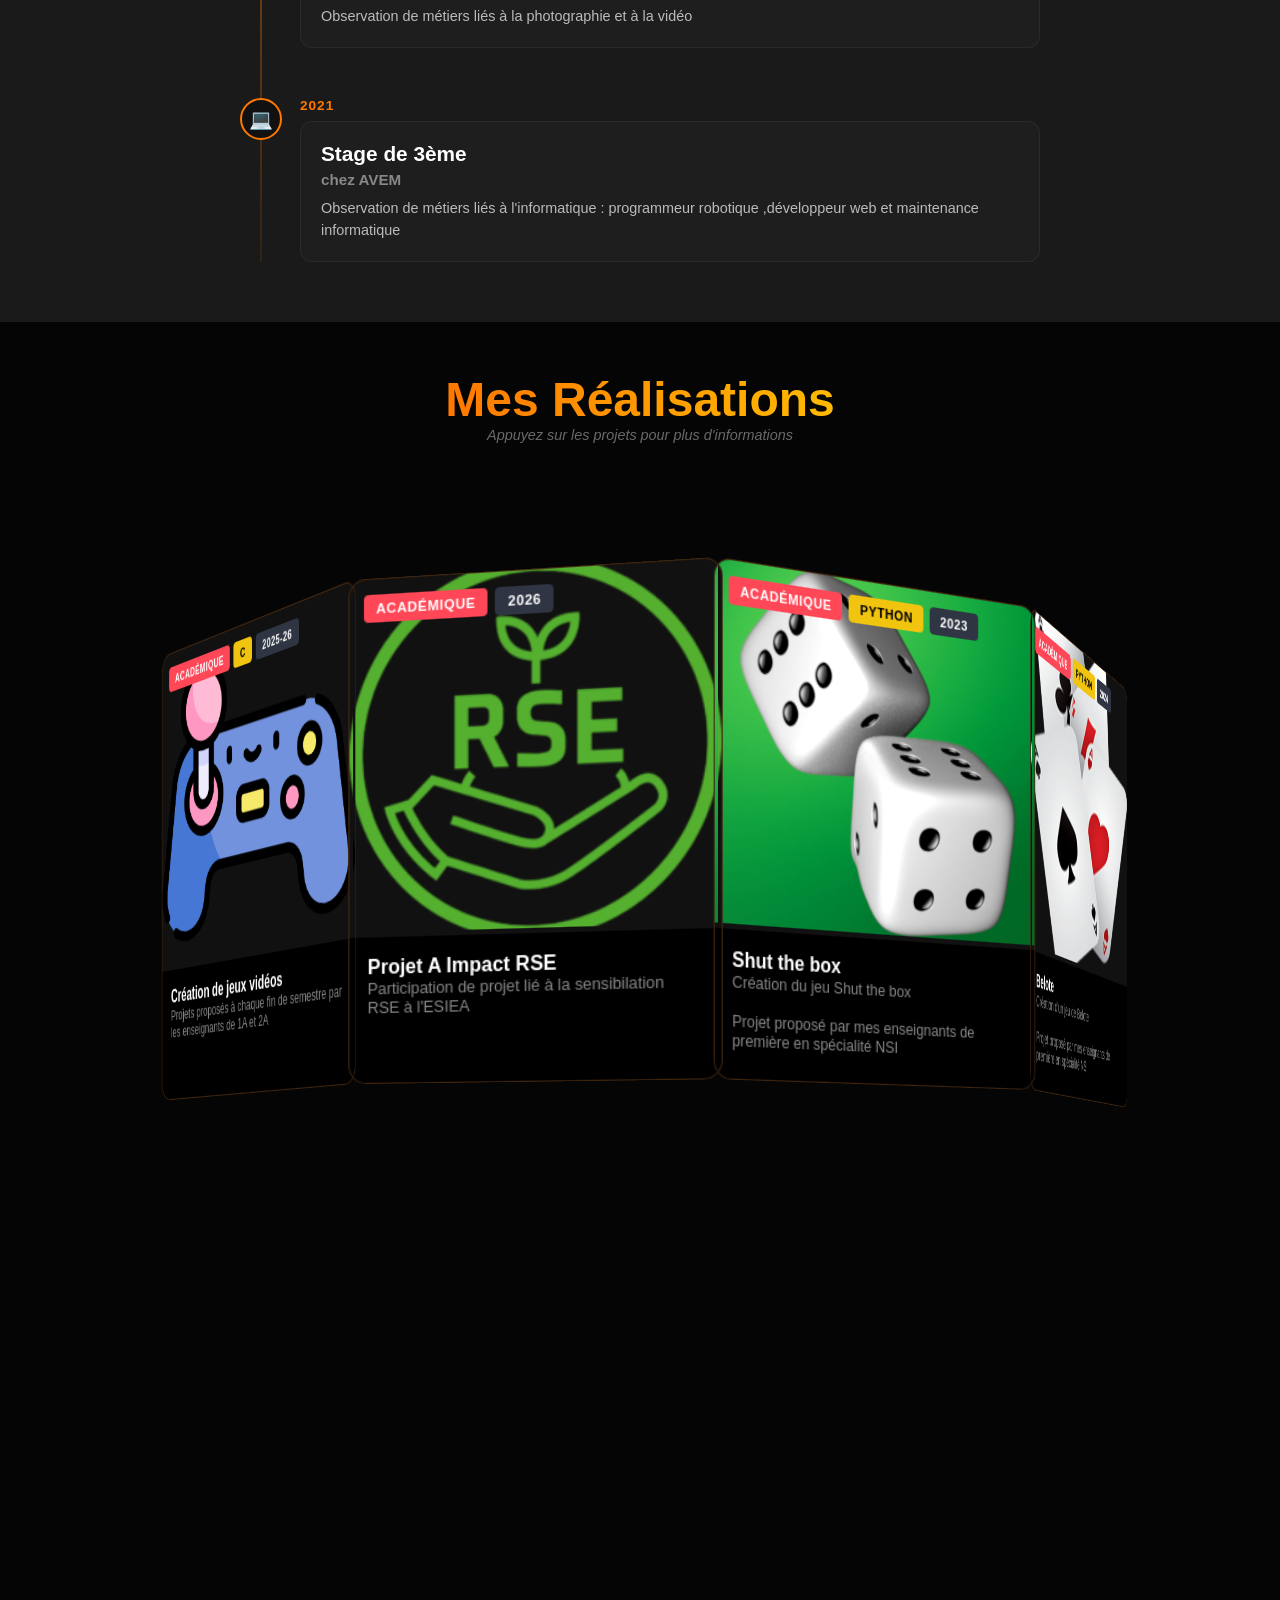
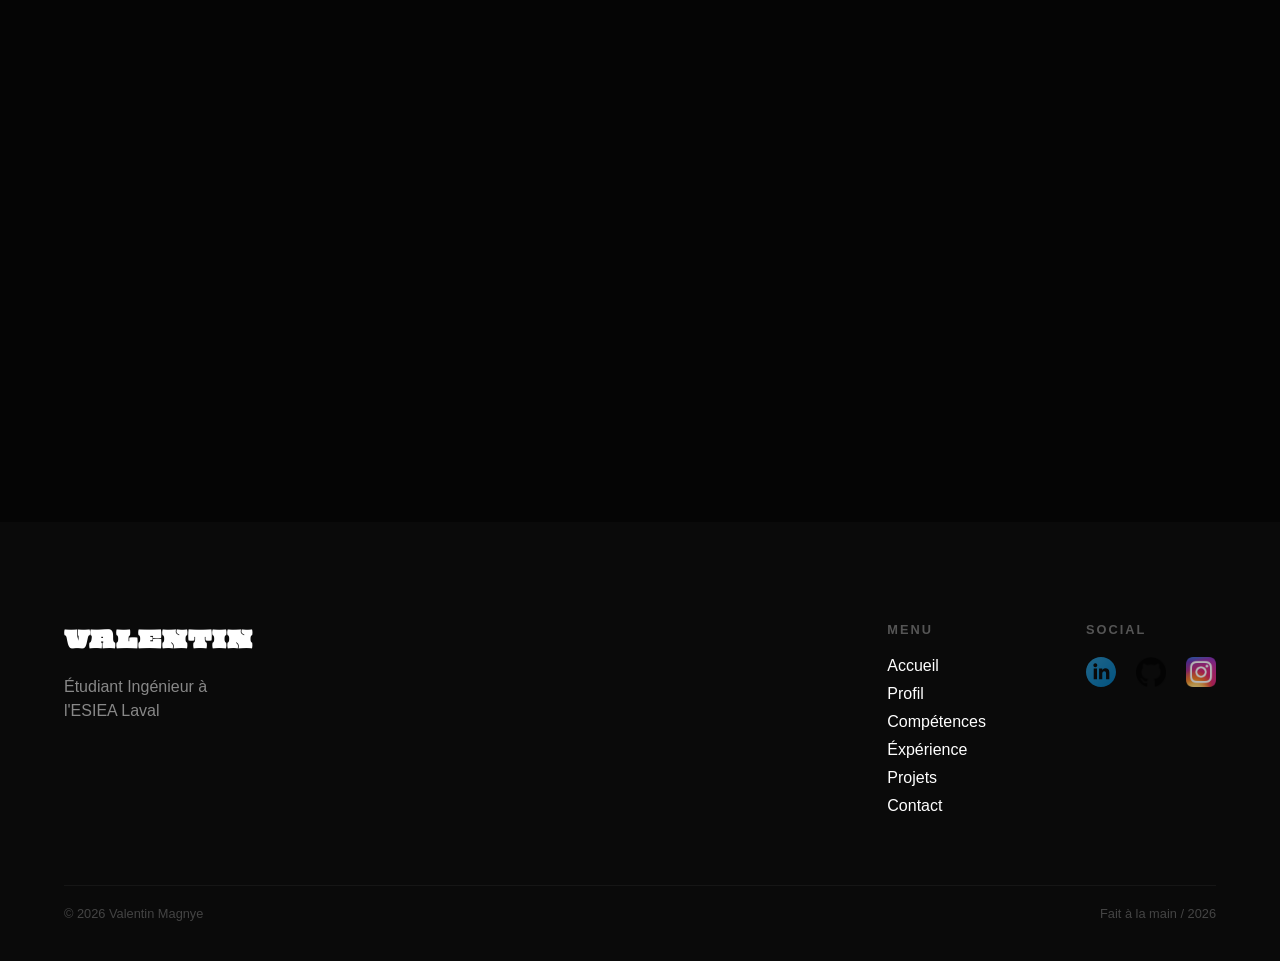
==== commit 7dcc1afb: "Update index.html" ====
--- a/index.html
+++ b/index.html
@@ -206,7 +206,7 @@
                     <div class="timeline-date">2024 - Présent</div>
                     <div class="timeline-content">
                         <h3>École d'Ingénieur (2ème année)</h3>
-                        <h4>Spécialité Systèmes Embarqués</h4>
+                        <h4>ESIEA école d'ingénieur du numérique</h4>
                         <p>Apprentissage des méthodes de conception, gestion de projet et approfondissement technique.</p>
                     </div>
                 </div>
